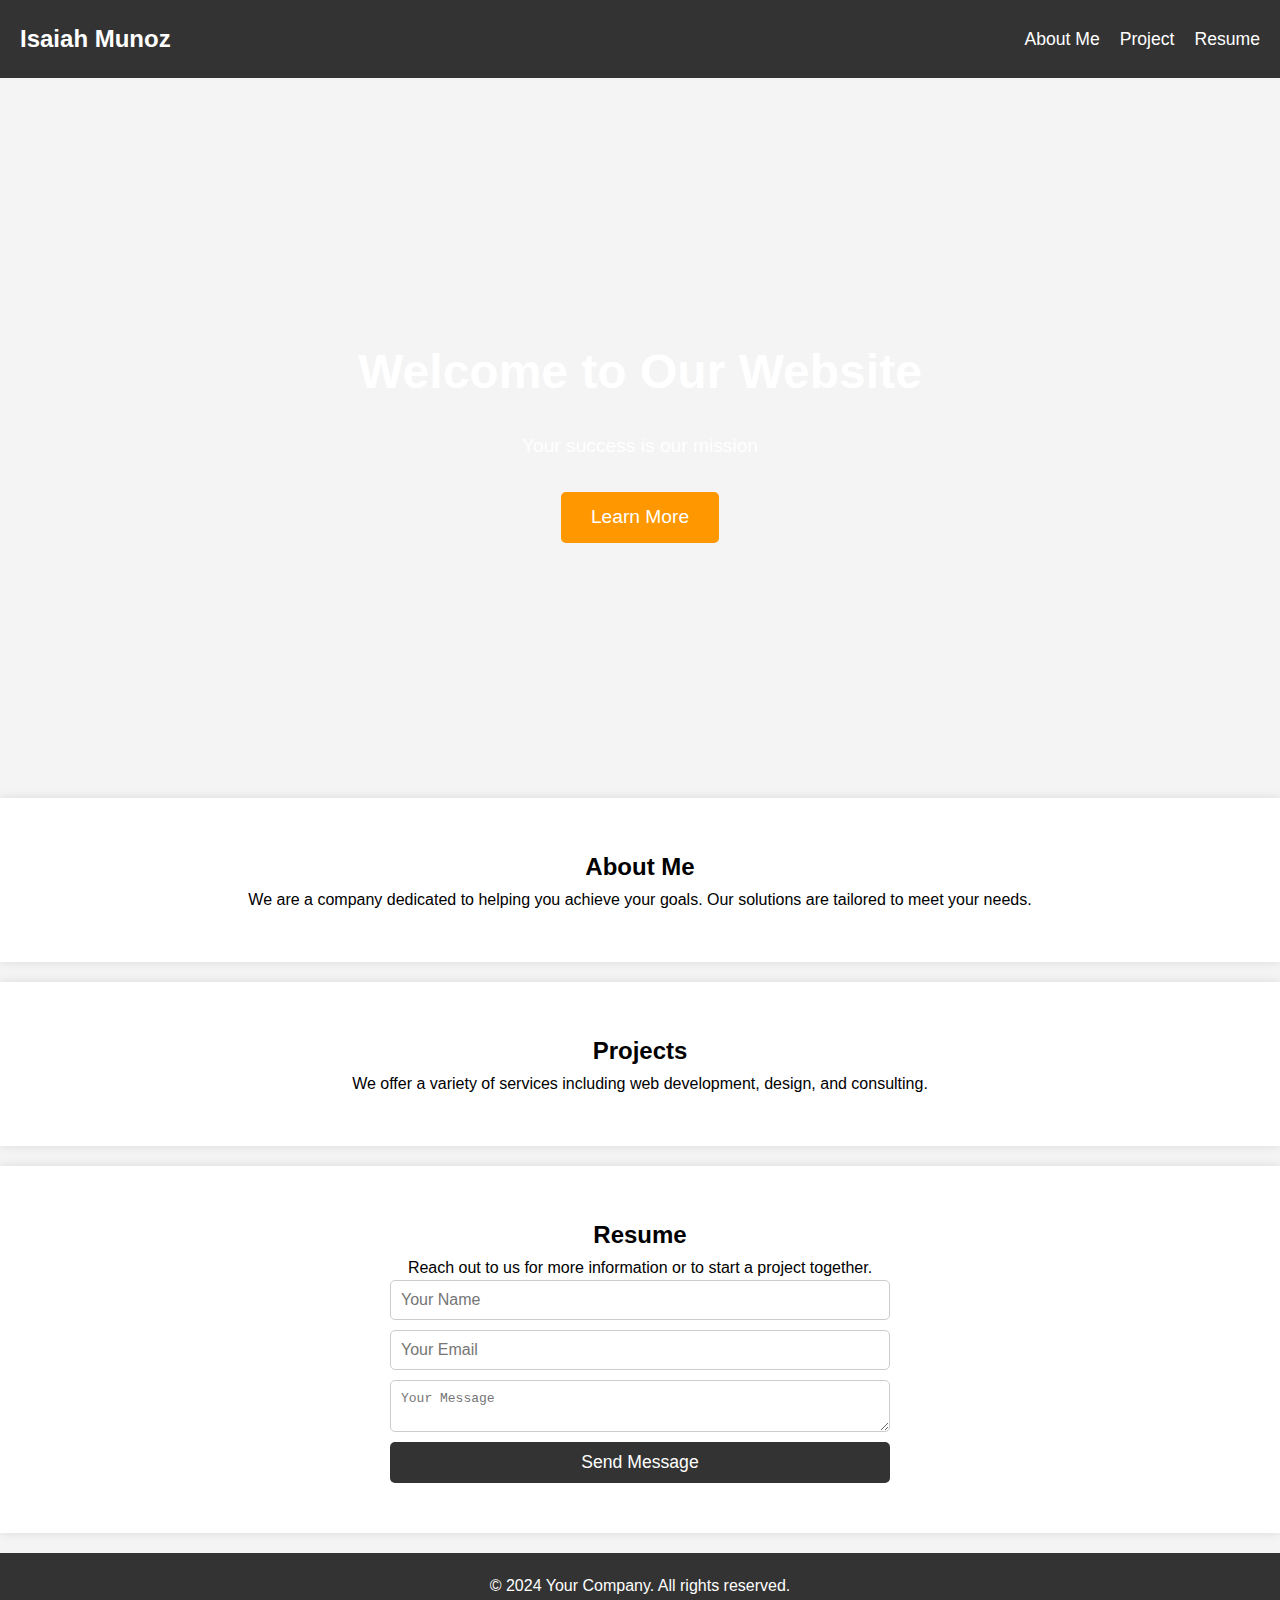
==== index.html @ 5f562d57 "ChatGPT Landing Page" ====
<!DOCTYPE html>
<html lang="en">
<head>
    <meta charset="UTF-8">
    <meta name="viewport" content="width=device-width, initial-scale=1.0">
    <meta http-equiv="X-UA-Compatible" content="ie=edge">
    <title>Landing Page</title>
    <link rel="stylesheet" href="styles/style_basic.css">
</head>
<body>
    <header>
        <nav>
            <div class="logo">Isaiah Munoz</div>
            <ul>
                <li><a href="#about">About Me</a></li>
                <li><a href="#projects">Project</a></li>
                <li><a href="#resume">Resume</a></li>
            </ul>
        </nav>
    </header>

    <section class="hero">
        <h1>Welcome to Our Website</h1>
        <p>Your success is our mission</p>
        <a href="#learn-more" class="btn-primary">Learn More</a>
    </section>

    <section id="about" class="content-section">
        <h2>About Me</h2>
        <p>We are a company dedicated to helping you achieve your goals. Our solutions are tailored to meet your needs.</p>
    </section>

    <section id="projects" class="content-section">
        <h2>Projects</h2>
        <p>We offer a variety of services including web development, design, and consulting.</p>
    </section>

    <section id="resume" class="content-section">
        <h2>Resume</h2>
        <p>Reach out to us for more information or to start a project together.</p>
        <form action="#">
            <input type="text" name="name" placeholder="Your Name">
            <input type="email" name="email" placeholder="Your Email">
            <textarea name="message" placeholder="Your Message"></textarea>
            <button type="submit">Send Message</button>
        </form>
    </section>

    <footer>
        <p>&copy; 2024 Your Company. All rights reserved.</p>
    </footer>
</body>
</html>
---- styles/style_basic.css ----
* {
    margin: 0;
    padding: 0;
    box-sizing: border-box;
}

body {
    font-family: Arial, sans-serif;
    line-height: 1.6;
    background-color: #f4f4f4;
}

header {
    background: #333;
    color: #fff;
    padding: 20px;
}

nav {
    display: flex;
    justify-content: space-between;
    align-items: center;
}

.logo {
    font-size: 1.5em;
    font-weight: bold;
}

nav ul {
    list-style: none;
    display: flex;
}

nav ul li {
    margin-left: 20px;
}

nav ul li a {
    color: #fff;
    text-decoration: none;
    font-size: 1.1em;
}

.hero {
    background: url('https://via.placeholder.com/1920x1080') no-repeat center center/cover;
    height: 80vh;
    color: #fff;
    display: flex;
    flex-direction: column;
    justify-content: center;
    align-items: center;
    text-align: center;
}

.hero h1 {
    font-size: 3em;
    margin-bottom: 20px;
}

.hero p {
    font-size: 1.2em;
    margin-bottom: 30px;
}

.btn-primary {
    padding: 10px 30px;
    background-color: #ff9800;
    color: #fff;
    text-decoration: none;
    font-size: 1.2em;
    border-radius: 5px;
    transition: background-color 0.3s ease;
}

.btn-primary:hover {
    background-color: #e68900;
}

.content-section {
    padding: 50px;
    text-align: center;
}

#about, #projects, #resume {
    background-color: #fff;
    margin-bottom: 20px;
    box-shadow: 0px 0px 10px rgba(0, 0, 0, 0.1);
}

form {
    display: flex;
    flex-direction: column;
    max-width: 500px;
    margin: 0 auto;
}

form input, form textarea {
    margin-bottom: 10px;
    padding: 10px;
    font-size: 1em;
    border: 1px solid #ccc;
    border-radius: 5px;
}

form button {
    padding: 10px;
    font-size: 1.1em;
    background-color: #333;
    color: #fff;
    border: none;
    border-radius: 5px;
    cursor: pointer;
}

form button:hover {
    background-color: #555;
}

footer {
    background-color: #333;
    color: #fff;
    text-align: center;
    padding: 20px 0;
}
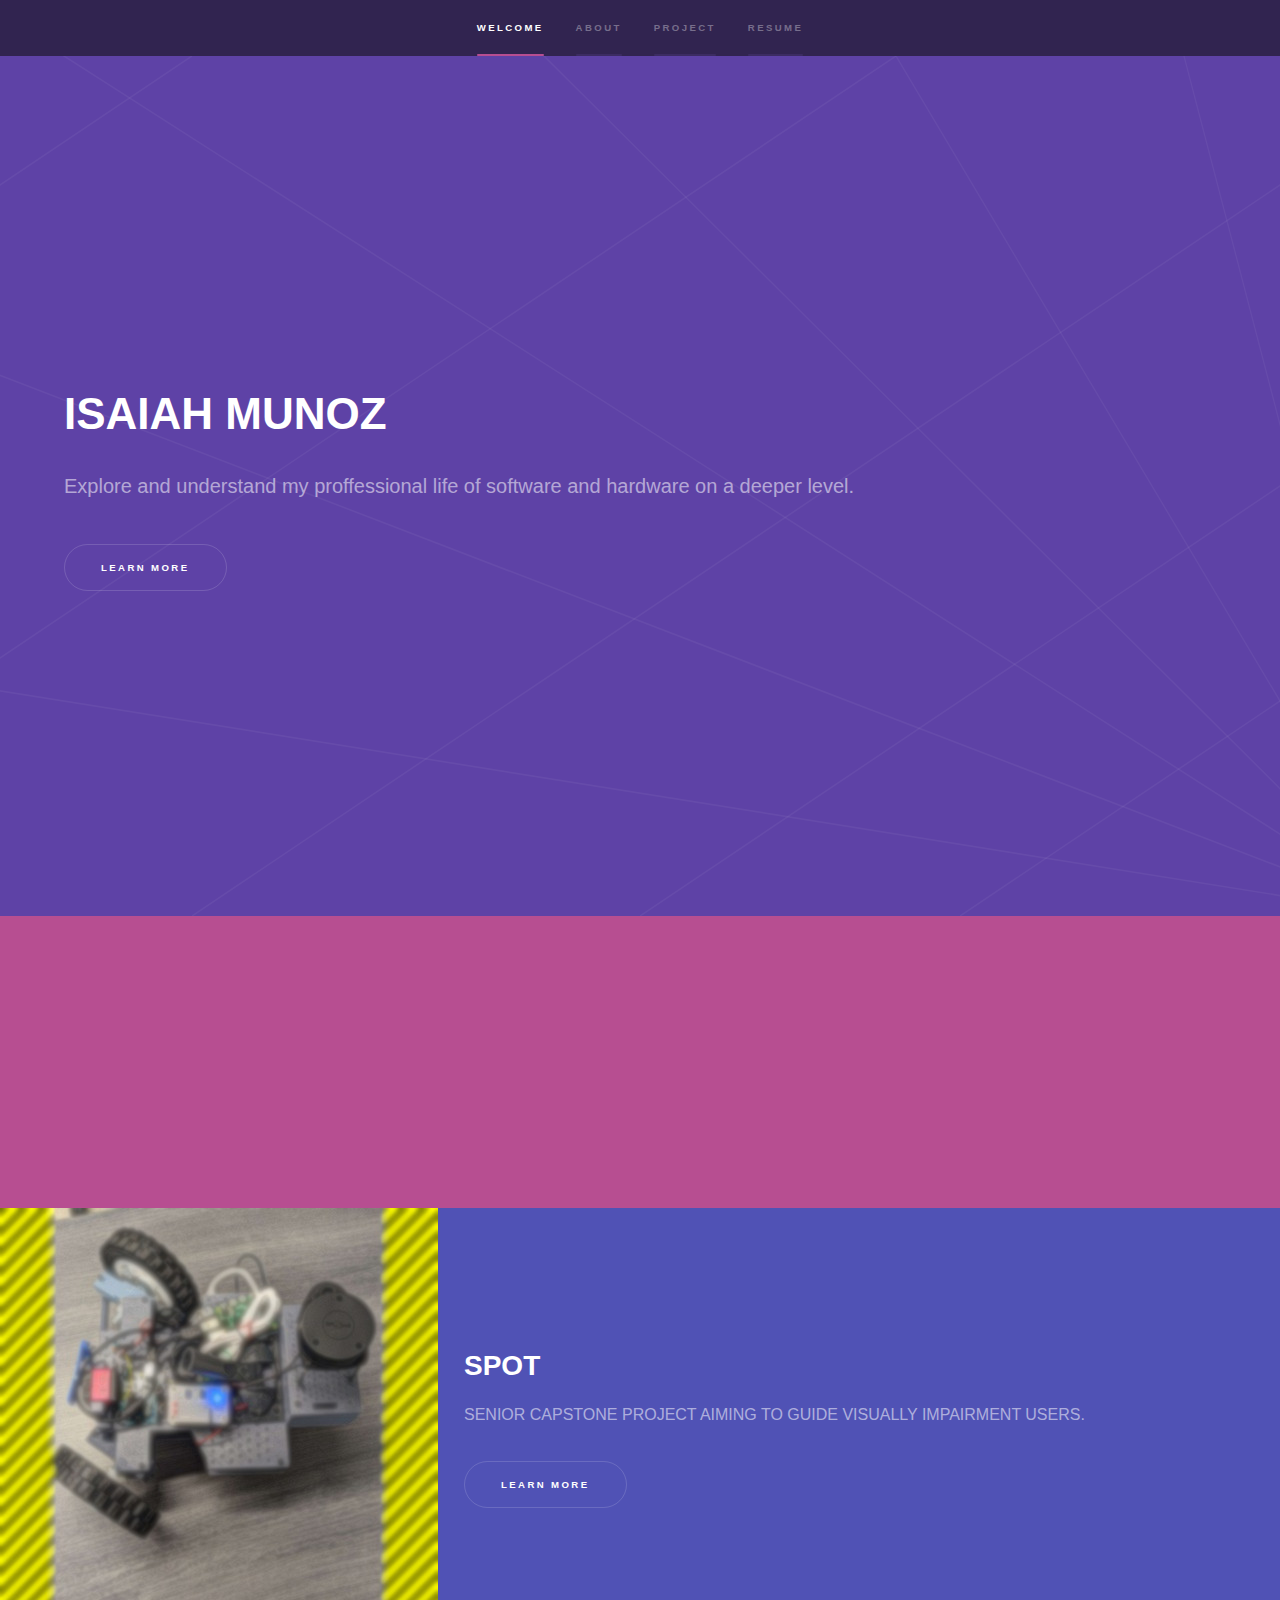
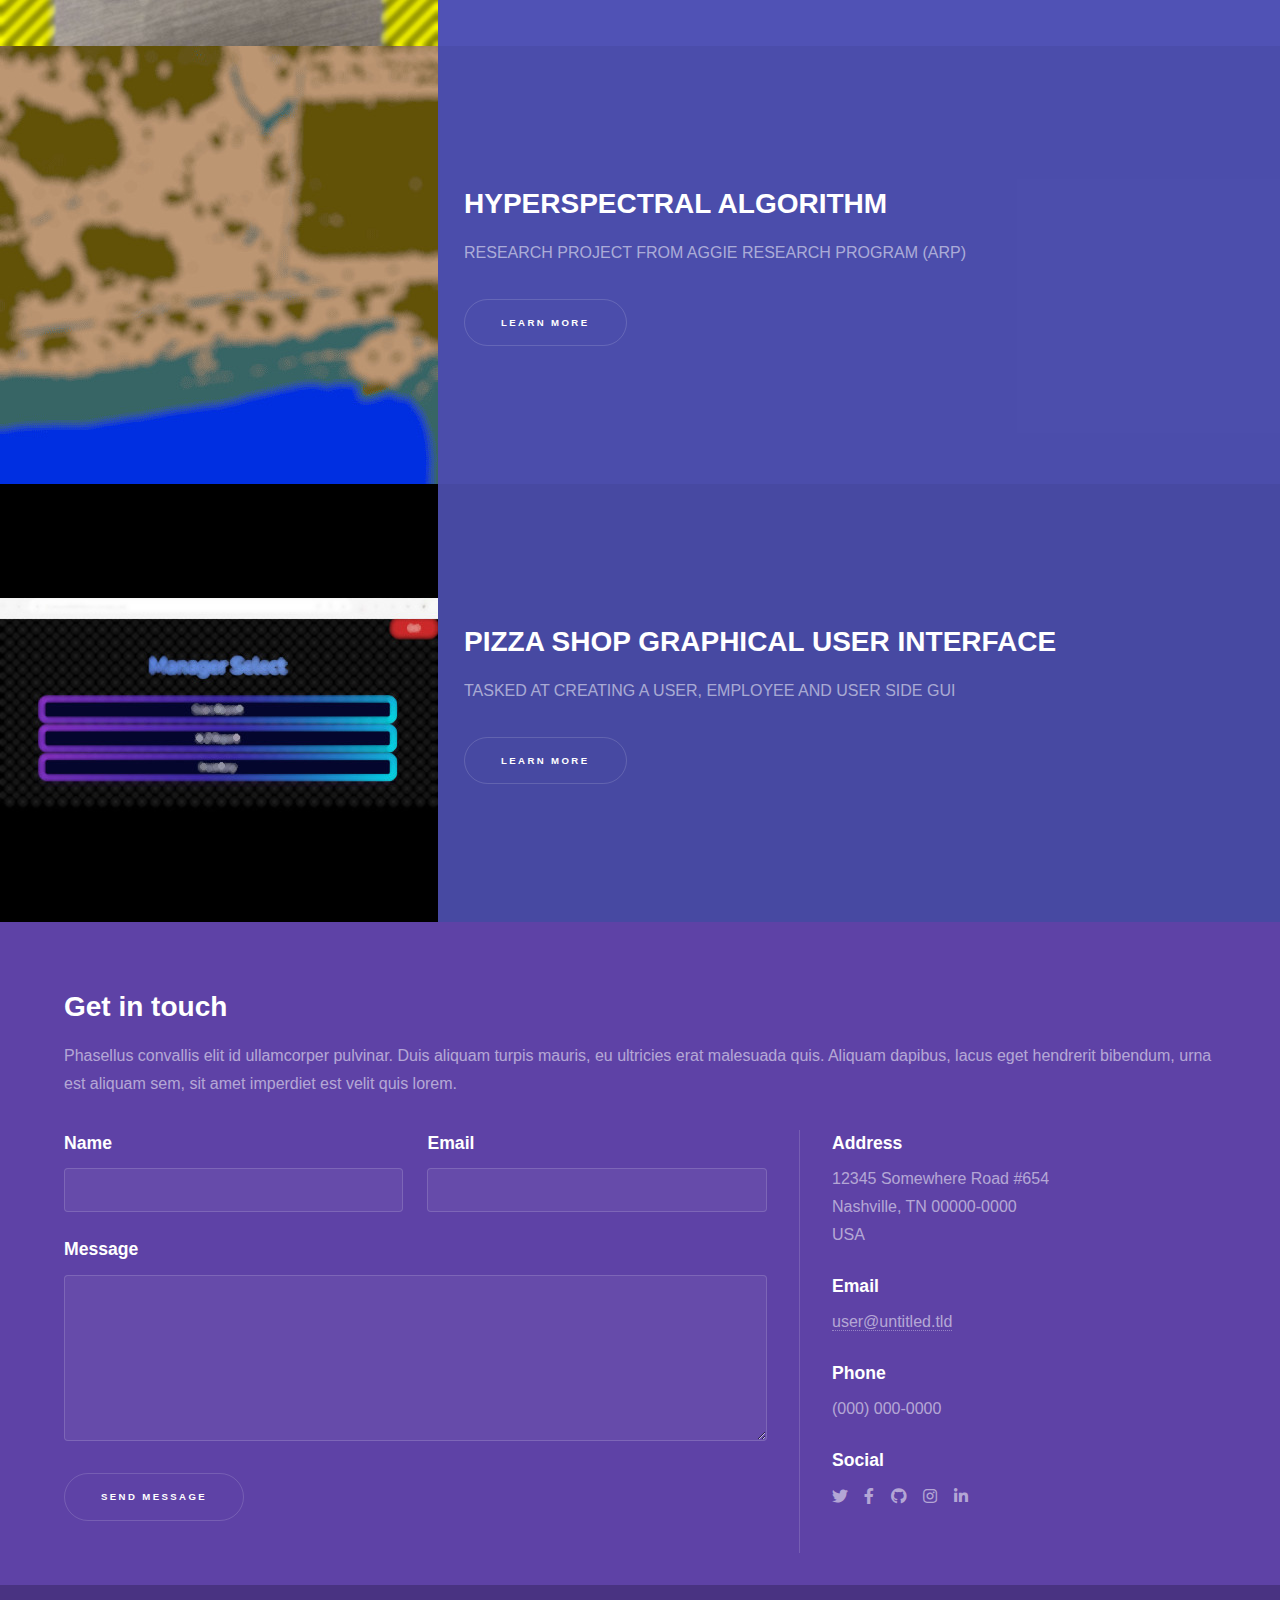
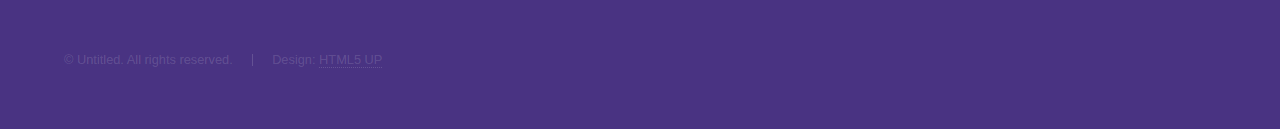
==== commit b0b78a7c: "Framework and Rough added feat" ====
--- a/index.html
+++ b/index.html
@@ -1,53 +1,205 @@
-<!DOCTYPE html>
-<html lang="en">
-<head>
-    <meta charset="UTF-8">
-    <meta name="viewport" content="width=device-width, initial-scale=1.0">
-    <meta http-equiv="X-UA-Compatible" content="ie=edge">
-    <title>Landing Page</title>
-    <link rel="stylesheet" href="styles/style_basic.css">
-</head>
-<body>
-    <header>
-        <nav>
-            <div class="logo">Isaiah Munoz</div>
-            <ul>
-                <li><a href="#about">About Me</a></li>
-                <li><a href="#projects">Project</a></li>
-                <li><a href="#resume">Resume</a></li>
-            </ul>
-        </nav>
-    </header>
-
-    <section class="hero">
-        <h1>Welcome to Our Website</h1>
-        <p>Your success is our mission</p>
-        <a href="#learn-more" class="btn-primary">Learn More</a>
-    </section>
-
-    <section id="about" class="content-section">
-        <h2>About Me</h2>
-        <p>We are a company dedicated to helping you achieve your goals. Our solutions are tailored to meet your needs.</p>
-    </section>
-
-    <section id="projects" class="content-section">
-        <h2>Projects</h2>
-        <p>We offer a variety of services including web development, design, and consulting.</p>
-    </section>
-
-    <section id="resume" class="content-section">
-        <h2>Resume</h2>
-        <p>Reach out to us for more information or to start a project together.</p>
-        <form action="#">
-            <input type="text" name="name" placeholder="Your Name">
-            <input type="email" name="email" placeholder="Your Email">
-            <textarea name="message" placeholder="Your Message"></textarea>
-            <button type="submit">Send Message</button>
-        </form>
-    </section>
-
-    <footer>
-        <p>&copy; 2024 Your Company. All rights reserved.</p>
-    </footer>
-</body>
-</html>
+<!DOCTYPE HTML>
+
+<html>
+	<head>
+		<title>Isaiah Munoz</title>
+		<meta charset="utf-8" />
+		<meta name="viewport" content="width=device-width, initial-scale=1, user-scalable=no" />
+		<link rel="stylesheet" href="assets/css/main.css" />
+		<noscript><link rel="stylesheet" href="assets/css/noscript.css" /></noscript>
+	</head>
+	<body class="is-preload">
+
+		<!-- Sidebar -->
+			<section id="sidebar">
+				<div class="inner">
+					<nav>
+						<ul>
+							<li><a href="#intro">WELCOME</a></li>
+							<li><a href="#two">ABOUT</a></li>
+							<li><a href="#one">PROJECT</a></li>
+							<li><a ahref="#three">RESUME</a></li>
+						</ul>
+					</nav>
+				</div>
+			</section>
+
+		<!-- Wrapper -->
+			<div id="wrapper">
+
+				<!-- Intro -->
+					<section id="intro" class="wrapper style1 fullscreen fade-up">
+						<div class="inner">
+							<h1>ISAIAH MUNOZ</h1>
+							<p>Explore and understand my proffessional life of software and hardware on a deeper level.</p>
+							<ul class="actions">
+								<li><a href="#two" class="button scrolly">Learn more</a></li>
+							</ul>
+						</div>
+					</section>
+
+				<!-- Two -->
+				<section id="two" class="wrapper style3 fade-up">
+					<div class="inner">
+						<h2>ABOUT</h2>
+						<p>This is the classic about me page that helps you understand more about my story and passions.</p>
+						<!--
+						<div class="features">
+							<section>
+								<span class="icon solid major fa-code"></span>
+								<h3>Lorem ipsum amet</h3>
+								<p>Phasellus convallis elit id ullam corper amet et pulvinar. Duis aliquam turpis mauris, sed ultricies erat dapibus.</p>
+							</section>
+							<section>
+								<span class="icon solid major fa-lock"></span>
+								<h3>Aliquam sed nullam</h3>
+								<p>Phasellus convallis elit id ullam corper amet et pulvinar. Duis aliquam turpis mauris, sed ultricies erat dapibus.</p>
+							</section>
+							<section>
+								<span class="icon solid major fa-cog"></span>
+								<h3>Sed erat ullam corper</h3>
+								<p>Phasellus convallis elit id ullam corper amet et pulvinar. Duis aliquam turpis mauris, sed ultricies erat dapibus.</p>
+							</section>
+							<section>
+								<span class="icon solid major fa-desktop"></span>
+								<h3>Veroeros quis lorem</h3>
+								<p>Phasellus convallis elit id ullam corper amet et pulvinar. Duis aliquam turpis mauris, sed ultricies erat dapibus.</p>
+							</section>
+							<section>
+								<span class="icon solid major fa-link"></span>
+								<h3>Urna quis bibendum</h3>
+								<p>Phasellus convallis elit id ullam corper amet et pulvinar. Duis aliquam turpis mauris, sed ultricies erat dapibus.</p>
+							</section>
+							<section>
+								<span class="icon major fa-gem"></span>
+								<h3>Aliquam urna dapibus</h3>
+								<p>Phasellus convallis elit id ullam corper amet et pulvinar. Duis aliquam turpis mauris, sed ultricies erat dapibus.</p>
+							</section>
+						</div> -->
+						<ul class="actions">
+							<li><a href="generic.html" class="button">Learn more</a></li>
+						</ul>
+					</div>
+				</section>
+				
+				<!-- One -->
+				<section id="one" class="wrapper style2 spotlights">
+					<section>
+						<a href="#" class="image"><img src="images/SPOT_square.jpg" alt="" data-position="center center" /></a>
+						<div class="content">
+							<div class="inner">
+								<h2>SPOT</h2>
+								<p>SENIOR CAPSTONE PROJECT AIMING TO GUIDE VISUALLY IMPAIRMENT USERS.</p>
+								<ul class="actions">
+									<li><a href="generic.html" class="button">Learn more</a></li>
+								</ul>
+							</div>
+						</div>
+					</section>
+					<section>
+						<a href="#" class="image"><img src="images/Hyper_Map.jpg" alt="" data-position="top center" /></a>
+						<div class="content">
+							<div class="inner">
+								<h2>HYPERSPECTRAL ALGORITHM</h2>
+								<p>RESEARCH PROJECT FROM AGGIE RESEARCH PROGRAM (ARP)</p>
+								<ul class="actions">
+									<li><a href="generic.html" class="button">Learn more</a></li>
+								</ul>
+							</div>
+						</div>
+					</section>
+					<section>
+						<a href="#" class="image"><img src="images/ManagerSelect_Blur.jpg" alt="" data-position="25% 25%" /></a>
+						<div class="content">
+							<div class="inner">
+								<h2>PIZZA SHOP GRAPHICAL USER INTERFACE</h2>
+								<p>TASKED AT CREATING A USER, EMPLOYEE AND USER SIDE GUI</p>
+								<ul class="actions">
+									<li><a href="generic.html" class="button">Learn more</a></li>
+								</ul>
+							</div>
+						</div>
+					</section>
+				</section>
+
+				<!-- Three -->
+					<section id="three" class="wrapper style1 fade-up">
+						<div class="inner">
+							<h2>Get in touch</h2>
+							<p>Phasellus convallis elit id ullamcorper pulvinar. Duis aliquam turpis mauris, eu ultricies erat malesuada quis. Aliquam dapibus, lacus eget hendrerit bibendum, urna est aliquam sem, sit amet imperdiet est velit quis lorem.</p>
+							<div class="split style1">
+								<section>
+									<form method="post" action="#">
+										<div class="fields">
+											<div class="field half">
+												<label for="name">Name</label>
+												<input type="text" name="name" id="name" />
+											</div>
+											<div class="field half">
+												<label for="email">Email</label>
+												<input type="text" name="email" id="email" />
+											</div>
+											<div class="field">
+												<label for="message">Message</label>
+												<textarea name="message" id="message" rows="5"></textarea>
+											</div>
+										</div>
+										<ul class="actions">
+											<li><a href="" class="button submit">Send Message</a></li>
+										</ul>
+									</form>
+								</section>
+								<section>
+									<ul class="contact">
+										<li>
+											<h3>Address</h3>
+											<span>12345 Somewhere Road #654<br />
+											Nashville, TN 00000-0000<br />
+											USA</span>
+										</li>
+										<li>
+											<h3>Email</h3>
+											<a href="#">user@untitled.tld</a>
+										</li>
+										<li>
+											<h3>Phone</h3>
+											<span>(000) 000-0000</span>
+										</li>
+										<li>
+											<h3>Social</h3>
+											<ul class="icons">
+												<li><a href="#" class="icon brands fa-twitter"><span class="label">Twitter</span></a></li>
+												<li><a href="#" class="icon brands fa-facebook-f"><span class="label">Facebook</span></a></li>
+												<li><a href="#" class="icon brands fa-github"><span class="label">GitHub</span></a></li>
+												<li><a href="#" class="icon brands fa-instagram"><span class="label">Instagram</span></a></li>
+												<li><a href="#" class="icon brands fa-linkedin-in"><span class="label">LinkedIn</span></a></li>
+											</ul>
+										</li>
+									</ul>
+								</section>
+							</div>
+						</div>
+					</section>
+
+			</div>
+
+		<!-- Footer -->
+			<footer id="footer" class="wrapper style1-alt">
+				<div class="inner">
+					<ul class="menu">
+						<li>&copy; Untitled. All rights reserved.</li><li>Design: <a href="http://html5up.net">HTML5 UP</a></li>
+					</ul>
+				</div>
+			</footer>
+
+		<!-- Scripts -->
+			<script src="assets/js/jquery.min.js"></script>
+			<script src="assets/js/jquery.scrollex.min.js"></script>
+			<script src="assets/js/jquery.scrolly.min.js"></script>
+			<script src="assets/js/browser.min.js"></script>
+			<script src="assets/js/breakpoints.min.js"></script>
+			<script src="assets/js/util.js"></script>
+			<script src="assets/js/main.js"></script>
+
+	</body>
+</html>--- a/assets/css/main.css
+++ b/assets/css/main.css
@@ -0,0 +1,3909 @@
+@import url(fontawesome-all.min.css);
+
+/*
+	Hyperspace by HTML5 UP
+	html5up.net | @ajlkn
+	Free for personal and commercial use under the CCA 3.0 license (html5up.net/license)
+*/
+
+html, body, div, span, applet, object,
+iframe, h1, h2, h3, h4, h5, h6, p, blockquote,
+pre, a, abbr, acronym, address, big, cite,
+code, del, dfn, em, img, ins, kbd, q, s, samp,
+small, strike, strong, sub, sup, tt, var, b,
+u, i, center, dl, dt, dd, ol, ul, li, fieldset,
+form, label, legend, table, caption, tbody,
+tfoot, thead, tr, th, td, article, aside,
+canvas, details, embed, figure, figcaption,
+footer, header, hgroup, menu, nav, output, ruby,
+section, summary, time, mark, audio, video {
+	margin: 0;
+	padding: 0;
+	border: 0;
+	font-size: 100%;
+	font: inherit;
+	vertical-align: baseline;}
+
+article, aside, details, figcaption, figure,
+footer, header, hgroup, menu, nav, section {
+	display: block;}
+
+body {
+	line-height: 1;
+}
+
+ol, ul {
+	list-style: none;
+}
+
+blockquote, q {
+	quotes: none;
+}
+
+	blockquote:before, blockquote:after, q:before, q:after {
+		content: '';
+		content: none;
+	}
+
+table {
+	border-collapse: collapse;
+	border-spacing: 0;
+}
+
+body {
+	-webkit-text-size-adjust: none;
+}
+
+mark {
+	background-color: transparent;
+	color: inherit;
+}
+
+input::-moz-focus-inner {
+	border: 0;
+	padding: 0;
+}
+
+input, select, textarea {
+	-moz-appearance: none;
+	-webkit-appearance: none;
+	-ms-appearance: none;
+	appearance: none;
+}
+
+/* Basic */
+
+	@-ms-viewport {
+		width: device-width;
+	}
+
+	body {
+		-ms-overflow-style: scrollbar;
+	}
+
+	@media screen and (max-width: 480px) {
+
+		html, body {
+			min-width: 320px;
+		}
+
+	}
+
+	html {
+		box-sizing: border-box;
+	}
+
+	*, *:before, *:after {
+		box-sizing: inherit;
+	}
+
+	body {
+		background: #312450;
+	}
+
+		body.is-preload *, body.is-preload *:before, body.is-preload *:after {
+			-moz-animation: none !important;
+			-webkit-animation: none !important;
+			-ms-animation: none !important;
+			animation: none !important;
+			-moz-transition: none !important;
+			-webkit-transition: none !important;
+			-ms-transition: none !important;
+			transition: none !important;
+		}
+
+/* Type */
+
+	body, input, select, textarea {
+		color: rgba(255, 255, 255, 0.55);
+		font-family: Arial, Helvetica, sans-serif;
+		font-size: 16.5pt;
+		font-weight: normal;
+		line-height: 1.75;
+	}
+
+		@media screen and (max-width: 1680px) {
+
+			body, input, select, textarea {
+				font-size: 13pt;
+			}
+
+		}
+
+		@media screen and (max-width: 1280px) {
+
+			body, input, select, textarea {
+				font-size: 12pt;
+			}
+
+		}
+
+		@media screen and (max-width: 360px) {
+
+			body, input, select, textarea {
+				font-size: 11pt;
+			}
+
+		}
+
+	a {
+		-moz-transition: color 0.2s ease, border-bottom-color 0.2s ease;
+		-webkit-transition: color 0.2s ease, border-bottom-color 0.2s ease;
+		-ms-transition: color 0.2s ease, border-bottom-color 0.2s ease;
+		transition: color 0.2s ease, border-bottom-color 0.2s ease;
+		border-bottom: dotted 1px rgba(255, 255, 255, 0.35);
+		color: inherit;
+		text-decoration: none;
+	}
+
+		a:hover {
+			border-bottom-color: transparent;
+			color: #ffffff;
+		}
+
+	strong, b {
+		color: #ffffff;
+		font-weight: bold;
+	}
+
+	em, i {
+		font-style: italic;
+	}
+
+	p {
+		margin: 0 0 2em 0;
+	}
+
+	h1, h2, h3, h4, h5, h6 {
+		color: #ffffff;
+		font-weight: bold;
+		line-height: 1.5;
+		margin: 0 0 0.5em 0;
+	}
+
+		h1 a, h2 a, h3 a, h4 a, h5 a, h6 a {
+			color: inherit;
+			text-decoration: none;
+		}
+
+	h1 {
+		font-size: 2.75em;
+	}
+
+		h1.major {
+			margin: 0 0 1.3em 0;
+			position: relative;
+			padding-bottom: 0.35em;
+		}
+
+			h1.major:after {
+				background-image: -moz-linear-gradient(to right, #5e42a6, #b74e91);
+				background-image: -webkit-linear-gradient(to right, #5e42a6, #b74e91);
+				background-image: -ms-linear-gradient(to right, #5e42a6, #b74e91);
+				background-image: linear-gradient(to right, #5e42a6, #b74e91);
+				-moz-transition: max-width 0.2s ease;
+				-webkit-transition: max-width 0.2s ease;
+				-ms-transition: max-width 0.2s ease;
+				transition: max-width 0.2s ease;
+				border-radius: 0.2em;
+				bottom: 0;
+				content: '';
+				height: 0.05em;
+				position: absolute;
+				right: 0;
+				width: 100%;
+			}
+
+	h2 {
+		font-size: 1.75em;
+	}
+
+	h3 {
+		font-size: 1.1em;
+	}
+
+	h4 {
+		font-size: 1em;
+	}
+
+	h5 {
+		font-size: 0.8em;
+	}
+
+	h6 {
+		font-size: 0.6em;
+	}
+
+	@media screen and (max-width: 736px) {
+
+		h1 {
+			font-size: 2em;
+		}
+
+		h2 {
+			font-size: 1.25em;
+		}
+
+		h3 {
+			font-size: 1em;
+		}
+
+		h4 {
+			font-size: 0.8em;
+		}
+
+		h5 {
+			font-size: 0.6em;
+		}
+
+		h6 {
+			font-size: 0.6em;
+		}
+
+	}
+
+	sub {
+		font-size: 0.8em;
+		position: relative;
+		top: 0.5em;
+	}
+
+	sup {
+		font-size: 0.8em;
+		position: relative;
+		top: -0.5em;
+	}
+
+	blockquote {
+		border-left: solid 4px rgba(255, 255, 255, 0.15);
+		font-style: italic;
+		margin: 0 0 2em 0;
+		padding: 0.5em 0 0.5em 2em;
+	}
+
+	code {
+		background: rgba(255, 255, 255, 0.05);
+		border-radius: 0.25em;
+		border: solid 1px rgba(255, 255, 255, 0.15);
+		font-family: "Courier New", monospace;
+		font-size: 0.9em;
+		margin: 0 0.25em;
+		padding: 0.25em 0.65em;
+	}
+
+	pre {
+		-webkit-overflow-scrolling: touch;
+		font-family: "Courier New", monospace;
+		font-size: 0.9em;
+		margin: 0 0 2em 0;
+	}
+
+		pre code {
+			display: block;
+			line-height: 1.75em;
+			padding: 1em 1.5em;
+			overflow-x: auto;
+		}
+
+	hr {
+		border: 0;
+		border-bottom: solid 1px rgba(255, 255, 255, 0.15);
+		margin: 2em 0;
+	}
+
+		hr.major {
+			margin: 3em 0;
+		}
+
+	.align-left {
+		text-align: left;
+	}
+
+	.align-center {
+		text-align: center;
+	}
+
+	.align-right {
+		text-align: right;
+	}
+
+/* Row */
+
+	.row {
+		display: flex;
+		flex-wrap: wrap;
+		box-sizing: border-box;
+		align-items: stretch;
+	}
+
+		.row > * {
+			box-sizing: border-box;
+		}
+
+		.row.gtr-uniform > * > :last-child {
+			margin-bottom: 0;
+		}
+
+		.row.aln-left {
+			justify-content: flex-start;
+		}
+
+		.row.aln-center {
+			justify-content: center;
+		}
+
+		.row.aln-right {
+			justify-content: flex-end;
+		}
+
+		.row.aln-top {
+			align-items: flex-start;
+		}
+
+		.row.aln-middle {
+			align-items: center;
+		}
+
+		.row.aln-bottom {
+			align-items: flex-end;
+		}
+
+		.row > .imp {
+			order: -1;
+		}
+
+		.row > .col-1 {
+			width: 8.33333%;
+		}
+
+		.row > .off-1 {
+			margin-left: 8.33333%;
+		}
+
+		.row > .col-2 {
+			width: 16.66667%;
+		}
+
+		.row > .off-2 {
+			margin-left: 16.66667%;
+		}
+
+		.row > .col-3 {
+			width: 25%;
+		}
+
+		.row > .off-3 {
+			margin-left: 25%;
+		}
+
+		.row > .col-4 {
+			width: 33.33333%;
+		}
+
+		.row > .off-4 {
+			margin-left: 33.33333%;
+		}
+
+		.row > .col-5 {
+			width: 41.66667%;
+		}
+
+		.row > .off-5 {
+			margin-left: 41.66667%;
+		}
+
+		.row > .col-6 {
+			width: 50%;
+		}
+
+		.row > .off-6 {
+			margin-left: 50%;
+		}
+
+		.row > .col-7 {
+			width: 58.33333%;
+		}
+
+		.row > .off-7 {
+			margin-left: 58.33333%;
+		}
+
+		.row > .col-8 {
+			width: 66.66667%;
+		}
+
+		.row > .off-8 {
+			margin-left: 66.66667%;
+		}
+
+		.row > .col-9 {
+			width: 75%;
+		}
+
+		.row > .off-9 {
+			margin-left: 75%;
+		}
+
+		.row > .col-10 {
+			width: 83.33333%;
+		}
+
+		.row > .off-10 {
+			margin-left: 83.33333%;
+		}
+
+		.row > .col-11 {
+			width: 91.66667%;
+		}
+
+		.row > .off-11 {
+			margin-left: 91.66667%;
+		}
+
+		.row > .col-12 {
+			width: 100%;
+		}
+
+		.row > .off-12 {
+			margin-left: 100%;
+		}
+
+		.row.gtr-0 {
+			margin-top: 0;
+			margin-left: 0em;
+		}
+
+			.row.gtr-0 > * {
+				padding: 0 0 0 0em;
+			}
+
+			.row.gtr-0.gtr-uniform {
+				margin-top: 0em;
+			}
+
+				.row.gtr-0.gtr-uniform > * {
+					padding-top: 0em;
+				}
+
+		.row.gtr-25 {
+			margin-top: 0;
+			margin-left: -0.375em;
+		}
+
+			.row.gtr-25 > * {
+				padding: 0 0 0 0.375em;
+			}
+
+			.row.gtr-25.gtr-uniform {
+				margin-top: -0.375em;
+			}
+
+				.row.gtr-25.gtr-uniform > * {
+					padding-top: 0.375em;
+				}
+
+		.row.gtr-50 {
+			margin-top: 0;
+			margin-left: -0.75em;
+		}
+
+			.row.gtr-50 > * {
+				padding: 0 0 0 0.75em;
+			}
+
+			.row.gtr-50.gtr-uniform {
+				margin-top: -0.75em;
+			}
+
+				.row.gtr-50.gtr-uniform > * {
+					padding-top: 0.75em;
+				}
+
+		.row {
+			margin-top: 0;
+			margin-left: -1.5em;
+		}
+
+			.row > * {
+				padding: 0 0 0 1.5em;
+			}
+
+			.row.gtr-uniform {
+				margin-top: -1.5em;
+			}
+
+				.row.gtr-uniform > * {
+					padding-top: 1.5em;
+				}
+
+		.row.gtr-150 {
+			margin-top: 0;
+			margin-left: -2.25em;
+		}
+
+			.row.gtr-150 > * {
+				padding: 0 0 0 2.25em;
+			}
+
+			.row.gtr-150.gtr-uniform {
+				margin-top: -2.25em;
+			}
+
+				.row.gtr-150.gtr-uniform > * {
+					padding-top: 2.25em;
+				}
+
+		.row.gtr-200 {
+			margin-top: 0;
+			margin-left: -3em;
+		}
+
+			.row.gtr-200 > * {
+				padding: 0 0 0 3em;
+			}
+
+			.row.gtr-200.gtr-uniform {
+				margin-top: -3em;
+			}
+
+				.row.gtr-200.gtr-uniform > * {
+					padding-top: 3em;
+				}
+
+		@media screen and (max-width: 1680px) {
+
+			.row {
+				display: flex;
+				flex-wrap: wrap;
+				box-sizing: border-box;
+				align-items: stretch;
+			}
+
+				.row > * {
+					box-sizing: border-box;
+				}
+
+				.row.gtr-uniform > * > :last-child {
+					margin-bottom: 0;
+				}
+
+				.row.aln-left {
+					justify-content: flex-start;
+				}
+
+				.row.aln-center {
+					justify-content: center;
+				}
+
+				.row.aln-right {
+					justify-content: flex-end;
+				}
+
+				.row.aln-top {
+					align-items: flex-start;
+				}
+
+				.row.aln-middle {
+					align-items: center;
+				}
+
+				.row.aln-bottom {
+					align-items: flex-end;
+				}
+
+				.row > .imp-xlarge {
+					order: -1;
+				}
+
+				.row > .col-1-xlarge {
+					width: 8.33333%;
+				}
+
+				.row > .off-1-xlarge {
+					margin-left: 8.33333%;
+				}
+
+				.row > .col-2-xlarge {
+					width: 16.66667%;
+				}
+
+				.row > .off-2-xlarge {
+					margin-left: 16.66667%;
+				}
+
+				.row > .col-3-xlarge {
+					width: 25%;
+				}
+
+				.row > .off-3-xlarge {
+					margin-left: 25%;
+				}
+
+				.row > .col-4-xlarge {
+					width: 33.33333%;
+				}
+
+				.row > .off-4-xlarge {
+					margin-left: 33.33333%;
+				}
+
+				.row > .col-5-xlarge {
+					width: 41.66667%;
+				}
+
+				.row > .off-5-xlarge {
+					margin-left: 41.66667%;
+				}
+
+				.row > .col-6-xlarge {
+					width: 50%;
+				}
+
+				.row > .off-6-xlarge {
+					margin-left: 50%;
+				}
+
+				.row > .col-7-xlarge {
+					width: 58.33333%;
+				}
+
+				.row > .off-7-xlarge {
+					margin-left: 58.33333%;
+				}
+
+				.row > .col-8-xlarge {
+					width: 66.66667%;
+				}
+
+				.row > .off-8-xlarge {
+					margin-left: 66.66667%;
+				}
+
+				.row > .col-9-xlarge {
+					width: 75%;
+				}
+
+				.row > .off-9-xlarge {
+					margin-left: 75%;
+				}
+
+				.row > .col-10-xlarge {
+					width: 83.33333%;
+				}
+
+				.row > .off-10-xlarge {
+					margin-left: 83.33333%;
+				}
+
+				.row > .col-11-xlarge {
+					width: 91.66667%;
+				}
+
+				.row > .off-11-xlarge {
+					margin-left: 91.66667%;
+				}
+
+				.row > .col-12-xlarge {
+					width: 100%;
+				}
+
+				.row > .off-12-xlarge {
+					margin-left: 100%;
+				}
+
+				.row.gtr-0 {
+					margin-top: 0;
+					margin-left: 0em;
+				}
+
+					.row.gtr-0 > * {
+						padding: 0 0 0 0em;
+					}
+
+					.row.gtr-0.gtr-uniform {
+						margin-top: 0em;
+					}
+
+						.row.gtr-0.gtr-uniform > * {
+							padding-top: 0em;
+						}
+
+				.row.gtr-25 {
+					margin-top: 0;
+					margin-left: -0.375em;
+				}
+
+					.row.gtr-25 > * {
+						padding: 0 0 0 0.375em;
+					}
+
+					.row.gtr-25.gtr-uniform {
+						margin-top: -0.375em;
+					}
+
+						.row.gtr-25.gtr-uniform > * {
+							padding-top: 0.375em;
+						}
+
+				.row.gtr-50 {
+					margin-top: 0;
+					margin-left: -0.75em;
+				}
+
+					.row.gtr-50 > * {
+						padding: 0 0 0 0.75em;
+					}
+
+					.row.gtr-50.gtr-uniform {
+						margin-top: -0.75em;
+					}
+
+						.row.gtr-50.gtr-uniform > * {
+							padding-top: 0.75em;
+						}
+
+				.row {
+					margin-top: 0;
+					margin-left: -1.5em;
+				}
+
+					.row > * {
+						padding: 0 0 0 1.5em;
+					}
+
+					.row.gtr-uniform {
+						margin-top: -1.5em;
+					}
+
+						.row.gtr-uniform > * {
+							padding-top: 1.5em;
+						}
+
+				.row.gtr-150 {
+					margin-top: 0;
+					margin-left: -2.25em;
+				}
+
+					.row.gtr-150 > * {
+						padding: 0 0 0 2.25em;
+					}
+
+					.row.gtr-150.gtr-uniform {
+						margin-top: -2.25em;
+					}
+
+						.row.gtr-150.gtr-uniform > * {
+							padding-top: 2.25em;
+						}
+
+				.row.gtr-200 {
+					margin-top: 0;
+					margin-left: -3em;
+				}
+
+					.row.gtr-200 > * {
+						padding: 0 0 0 3em;
+					}
+
+					.row.gtr-200.gtr-uniform {
+						margin-top: -3em;
+					}
+
+						.row.gtr-200.gtr-uniform > * {
+							padding-top: 3em;
+						}
+
+		}
+
+		@media screen and (max-width: 1280px) {
+
+			.row {
+				display: flex;
+				flex-wrap: wrap;
+				box-sizing: border-box;
+				align-items: stretch;
+			}
+
+				.row > * {
+					box-sizing: border-box;
+				}
+
+				.row.gtr-uniform > * > :last-child {
+					margin-bottom: 0;
+				}
+
+				.row.aln-left {
+					justify-content: flex-start;
+				}
+
+				.row.aln-center {
+					justify-content: center;
+				}
+
+				.row.aln-right {
+					justify-content: flex-end;
+				}
+
+				.row.aln-top {
+					align-items: flex-start;
+				}
+
+				.row.aln-middle {
+					align-items: center;
+				}
+
+				.row.aln-bottom {
+					align-items: flex-end;
+				}
+
+				.row > .imp-large {
+					order: -1;
+				}
+
+				.row > .col-1-large {
+					width: 8.33333%;
+				}
+
+				.row > .off-1-large {
+					margin-left: 8.33333%;
+				}
+
+				.row > .col-2-large {
+					width: 16.66667%;
+				}
+
+				.row > .off-2-large {
+					margin-left: 16.66667%;
+				}
+
+				.row > .col-3-large {
+					width: 25%;
+				}
+
+				.row > .off-3-large {
+					margin-left: 25%;
+				}
+
+				.row > .col-4-large {
+					width: 33.33333%;
+				}
+
+				.row > .off-4-large {
+					margin-left: 33.33333%;
+				}
+
+				.row > .col-5-large {
+					width: 41.66667%;
+				}
+
+				.row > .off-5-large {
+					margin-left: 41.66667%;
+				}
+
+				.row > .col-6-large {
+					width: 50%;
+				}
+
+				.row > .off-6-large {
+					margin-left: 50%;
+				}
+
+				.row > .col-7-large {
+					width: 58.33333%;
+				}
+
+				.row > .off-7-large {
+					margin-left: 58.33333%;
+				}
+
+				.row > .col-8-large {
+					width: 66.66667%;
+				}
+
+				.row > .off-8-large {
+					margin-left: 66.66667%;
+				}
+
+				.row > .col-9-large {
+					width: 75%;
+				}
+
+				.row > .off-9-large {
+					margin-left: 75%;
+				}
+
+				.row > .col-10-large {
+					width: 83.33333%;
+				}
+
+				.row > .off-10-large {
+					margin-left: 83.33333%;
+				}
+
+				.row > .col-11-large {
+					width: 91.66667%;
+				}
+
+				.row > .off-11-large {
+					margin-left: 91.66667%;
+				}
+
+				.row > .col-12-large {
+					width: 100%;
+				}
+
+				.row > .off-12-large {
+					margin-left: 100%;
+				}
+
+				.row.gtr-0 {
+					margin-top: 0;
+					margin-left: 0em;
+				}
+
+					.row.gtr-0 > * {
+						padding: 0 0 0 0em;
+					}
+
+					.row.gtr-0.gtr-uniform {
+						margin-top: 0em;
+					}
+
+						.row.gtr-0.gtr-uniform > * {
+							padding-top: 0em;
+						}
+
+				.row.gtr-25 {
+					margin-top: 0;
+					margin-left: -0.375em;
+				}
+
+					.row.gtr-25 > * {
+						padding: 0 0 0 0.375em;
+					}
+
+					.row.gtr-25.gtr-uniform {
+						margin-top: -0.375em;
+					}
+
+						.row.gtr-25.gtr-uniform > * {
+							padding-top: 0.375em;
+						}
+
+				.row.gtr-50 {
+					margin-top: 0;
+					margin-left: -0.75em;
+				}
+
+					.row.gtr-50 > * {
+						padding: 0 0 0 0.75em;
+					}
+
+					.row.gtr-50.gtr-uniform {
+						margin-top: -0.75em;
+					}
+
+						.row.gtr-50.gtr-uniform > * {
+							padding-top: 0.75em;
+						}
+
+				.row {
+					margin-top: 0;
+					margin-left: -1.5em;
+				}
+
+					.row > * {
+						padding: 0 0 0 1.5em;
+					}
+
+					.row.gtr-uniform {
+						margin-top: -1.5em;
+					}
+
+						.row.gtr-uniform > * {
+							padding-top: 1.5em;
+						}
+
+				.row.gtr-150 {
+					margin-top: 0;
+					margin-left: -2.25em;
+				}
+
+					.row.gtr-150 > * {
+						padding: 0 0 0 2.25em;
+					}
+
+					.row.gtr-150.gtr-uniform {
+						margin-top: -2.25em;
+					}
+
+						.row.gtr-150.gtr-uniform > * {
+							padding-top: 2.25em;
+						}
+
+				.row.gtr-200 {
+					margin-top: 0;
+					margin-left: -3em;
+				}
+
+					.row.gtr-200 > * {
+						padding: 0 0 0 3em;
+					}
+
+					.row.gtr-200.gtr-uniform {
+						margin-top: -3em;
+					}
+
+						.row.gtr-200.gtr-uniform > * {
+							padding-top: 3em;
+						}
+
+		}
+
+		@media screen and (max-width: 980px) {
+
+			.row {
+				display: flex;
+				flex-wrap: wrap;
+				box-sizing: border-box;
+				align-items: stretch;
+			}
+
+				.row > * {
+					box-sizing: border-box;
+				}
+
+				.row.gtr-uniform > * > :last-child {
+					margin-bottom: 0;
+				}
+
+				.row.aln-left {
+					justify-content: flex-start;
+				}
+
+				.row.aln-center {
+					justify-content: center;
+				}
+
+				.row.aln-right {
+					justify-content: flex-end;
+				}
+
+				.row.aln-top {
+					align-items: flex-start;
+				}
+
+				.row.aln-middle {
+					align-items: center;
+				}
+
+				.row.aln-bottom {
+					align-items: flex-end;
+				}
+
+				.row > .imp-medium {
+					order: -1;
+				}
+
+				.row > .col-1-medium {
+					width: 8.33333%;
+				}
+
+				.row > .off-1-medium {
+					margin-left: 8.33333%;
+				}
+
+				.row > .col-2-medium {
+					width: 16.66667%;
+				}
+
+				.row > .off-2-medium {
+					margin-left: 16.66667%;
+				}
+
+				.row > .col-3-medium {
+					width: 25%;
+				}
+
+				.row > .off-3-medium {
+					margin-left: 25%;
+				}
+
+				.row > .col-4-medium {
+					width: 33.33333%;
+				}
+
+				.row > .off-4-medium {
+					margin-left: 33.33333%;
+				}
+
+				.row > .col-5-medium {
+					width: 41.66667%;
+				}
+
+				.row > .off-5-medium {
+					margin-left: 41.66667%;
+				}
+
+				.row > .col-6-medium {
+					width: 50%;
+				}
+
+				.row > .off-6-medium {
+					margin-left: 50%;
+				}
+
+				.row > .col-7-medium {
+					width: 58.33333%;
+				}
+
+				.row > .off-7-medium {
+					margin-left: 58.33333%;
+				}
+
+				.row > .col-8-medium {
+					width: 66.66667%;
+				}
+
+				.row > .off-8-medium {
+					margin-left: 66.66667%;
+				}
+
+				.row > .col-9-medium {
+					width: 75%;
+				}
+
+				.row > .off-9-medium {
+					margin-left: 75%;
+				}
+
+				.row > .col-10-medium {
+					width: 83.33333%;
+				}
+
+				.row > .off-10-medium {
+					margin-left: 83.33333%;
+				}
+
+				.row > .col-11-medium {
+					width: 91.66667%;
+				}
+
+				.row > .off-11-medium {
+					margin-left: 91.66667%;
+				}
+
+				.row > .col-12-medium {
+					width: 100%;
+				}
+
+				.row > .off-12-medium {
+					margin-left: 100%;
+				}
+
+				.row.gtr-0 {
+					margin-top: 0;
+					margin-left: 0em;
+				}
+
+					.row.gtr-0 > * {
+						padding: 0 0 0 0em;
+					}
+
+					.row.gtr-0.gtr-uniform {
+						margin-top: 0em;
+					}
+
+						.row.gtr-0.gtr-uniform > * {
+							padding-top: 0em;
+						}
+
+				.row.gtr-25 {
+					margin-top: 0;
+					margin-left: -0.375em;
+				}
+
+					.row.gtr-25 > * {
+						padding: 0 0 0 0.375em;
+					}
+
+					.row.gtr-25.gtr-uniform {
+						margin-top: -0.375em;
+					}
+
+						.row.gtr-25.gtr-uniform > * {
+							padding-top: 0.375em;
+						}
+
+				.row.gtr-50 {
+					margin-top: 0;
+					margin-left: -0.75em;
+				}
+
+					.row.gtr-50 > * {
+						padding: 0 0 0 0.75em;
+					}
+
+					.row.gtr-50.gtr-uniform {
+						margin-top: -0.75em;
+					}
+
+						.row.gtr-50.gtr-uniform > * {
+							padding-top: 0.75em;
+						}
+
+				.row {
+					margin-top: 0;
+					margin-left: -1.5em;
+				}
+
+					.row > * {
+						padding: 0 0 0 1.5em;
+					}
+
+					.row.gtr-uniform {
+						margin-top: -1.5em;
+					}
+
+						.row.gtr-uniform > * {
+							padding-top: 1.5em;
+						}
+
+				.row.gtr-150 {
+					margin-top: 0;
+					margin-left: -2.25em;
+				}
+
+					.row.gtr-150 > * {
+						padding: 0 0 0 2.25em;
+					}
+
+					.row.gtr-150.gtr-uniform {
+						margin-top: -2.25em;
+					}
+
+						.row.gtr-150.gtr-uniform > * {
+							padding-top: 2.25em;
+						}
+
+				.row.gtr-200 {
+					margin-top: 0;
+					margin-left: -3em;
+				}
+
+					.row.gtr-200 > * {
+						padding: 0 0 0 3em;
+					}
+
+					.row.gtr-200.gtr-uniform {
+						margin-top: -3em;
+					}
+
+						.row.gtr-200.gtr-uniform > * {
+							padding-top: 3em;
+						}
+
+		}
+
+		@media screen and (max-width: 736px) {
+
+			.row {
+				display: flex;
+				flex-wrap: wrap;
+				box-sizing: border-box;
+				align-items: stretch;
+			}
+
+				.row > * {
+					box-sizing: border-box;
+				}
+
+				.row.gtr-uniform > * > :last-child {
+					margin-bottom: 0;
+				}
+
+				.row.aln-left {
+					justify-content: flex-start;
+				}
+
+				.row.aln-center {
+					justify-content: center;
+				}
+
+				.row.aln-right {
+					justify-content: flex-end;
+				}
+
+				.row.aln-top {
+					align-items: flex-start;
+				}
+
+				.row.aln-middle {
+					align-items: center;
+				}
+
+				.row.aln-bottom {
+					align-items: flex-end;
+				}
+
+				.row > .imp-small {
+					order: -1;
+				}
+
+				.row > .col-1-small {
+					width: 8.33333%;
+				}
+
+				.row > .off-1-small {
+					margin-left: 8.33333%;
+				}
+
+				.row > .col-2-small {
+					width: 16.66667%;
+				}
+
+				.row > .off-2-small {
+					margin-left: 16.66667%;
+				}
+
+				.row > .col-3-small {
+					width: 25%;
+				}
+
+				.row > .off-3-small {
+					margin-left: 25%;
+				}
+
+				.row > .col-4-small {
+					width: 33.33333%;
+				}
+
+				.row > .off-4-small {
+					margin-left: 33.33333%;
+				}
+
+				.row > .col-5-small {
+					width: 41.66667%;
+				}
+
+				.row > .off-5-small {
+					margin-left: 41.66667%;
+				}
+
+				.row > .col-6-small {
+					width: 50%;
+				}
+
+				.row > .off-6-small {
+					margin-left: 50%;
+				}
+
+				.row > .col-7-small {
+					width: 58.33333%;
+				}
+
+				.row > .off-7-small {
+					margin-left: 58.33333%;
+				}
+
+				.row > .col-8-small {
+					width: 66.66667%;
+				}
+
+				.row > .off-8-small {
+					margin-left: 66.66667%;
+				}
+
+				.row > .col-9-small {
+					width: 75%;
+				}
+
+				.row > .off-9-small {
+					margin-left: 75%;
+				}
+
+				.row > .col-10-small {
+					width: 83.33333%;
+				}
+
+				.row > .off-10-small {
+					margin-left: 83.33333%;
+				}
+
+				.row > .col-11-small {
+					width: 91.66667%;
+				}
+
+				.row > .off-11-small {
+					margin-left: 91.66667%;
+				}
+
+				.row > .col-12-small {
+					width: 100%;
+				}
+
+				.row > .off-12-small {
+					margin-left: 100%;
+				}
+
+				.row.gtr-0 {
+					margin-top: 0;
+					margin-left: 0em;
+				}
+
+					.row.gtr-0 > * {
+						padding: 0 0 0 0em;
+					}
+
+					.row.gtr-0.gtr-uniform {
+						margin-top: 0em;
+					}
+
+						.row.gtr-0.gtr-uniform > * {
+							padding-top: 0em;
+						}
+
+				.row.gtr-25 {
+					margin-top: 0;
+					margin-left: -0.375em;
+				}
+
+					.row.gtr-25 > * {
+						padding: 0 0 0 0.375em;
+					}
+
+					.row.gtr-25.gtr-uniform {
+						margin-top: -0.375em;
+					}
+
+						.row.gtr-25.gtr-uniform > * {
+							padding-top: 0.375em;
+						}
+
+				.row.gtr-50 {
+					margin-top: 0;
+					margin-left: -0.75em;
+				}
+
+					.row.gtr-50 > * {
+						padding: 0 0 0 0.75em;
+					}
+
+					.row.gtr-50.gtr-uniform {
+						margin-top: -0.75em;
+					}
+
+						.row.gtr-50.gtr-uniform > * {
+							padding-top: 0.75em;
+						}
+
+				.row {
+					margin-top: 0;
+					margin-left: -1.5em;
+				}
+
+					.row > * {
+						padding: 0 0 0 1.5em;
+					}
+
+					.row.gtr-uniform {
+						margin-top: -1.5em;
+					}
+
+						.row.gtr-uniform > * {
+							padding-top: 1.5em;
+						}
+
+				.row.gtr-150 {
+					margin-top: 0;
+					margin-left: -2.25em;
+				}
+
+					.row.gtr-150 > * {
+						padding: 0 0 0 2.25em;
+					}
+
+					.row.gtr-150.gtr-uniform {
+						margin-top: -2.25em;
+					}
+
+						.row.gtr-150.gtr-uniform > * {
+							padding-top: 2.25em;
+						}
+
+				.row.gtr-200 {
+					margin-top: 0;
+					margin-left: -3em;
+				}
+
+					.row.gtr-200 > * {
+						padding: 0 0 0 3em;
+					}
+
+					.row.gtr-200.gtr-uniform {
+						margin-top: -3em;
+					}
+
+						.row.gtr-200.gtr-uniform > * {
+							padding-top: 3em;
+						}
+
+		}
+
+		@media screen and (max-width: 480px) {
+
+			.row {
+				display: flex;
+				flex-wrap: wrap;
+				box-sizing: border-box;
+				align-items: stretch;
+			}
+
+				.row > * {
+					box-sizing: border-box;
+				}
+
+				.row.gtr-uniform > * > :last-child {
+					margin-bottom: 0;
+				}
+
+				.row.aln-left {
+					justify-content: flex-start;
+				}
+
+				.row.aln-center {
+					justify-content: center;
+				}
+
+				.row.aln-right {
+					justify-content: flex-end;
+				}
+
+				.row.aln-top {
+					align-items: flex-start;
+				}
+
+				.row.aln-middle {
+					align-items: center;
+				}
+
+				.row.aln-bottom {
+					align-items: flex-end;
+				}
+
+				.row > .imp-xsmall {
+					order: -1;
+				}
+
+				.row > .col-1-xsmall {
+					width: 8.33333%;
+				}
+
+				.row > .off-1-xsmall {
+					margin-left: 8.33333%;
+				}
+
+				.row > .col-2-xsmall {
+					width: 16.66667%;
+				}
+
+				.row > .off-2-xsmall {
+					margin-left: 16.66667%;
+				}
+
+				.row > .col-3-xsmall {
+					width: 25%;
+				}
+
+				.row > .off-3-xsmall {
+					margin-left: 25%;
+				}
+
+				.row > .col-4-xsmall {
+					width: 33.33333%;
+				}
+
+				.row > .off-4-xsmall {
+					margin-left: 33.33333%;
+				}
+
+				.row > .col-5-xsmall {
+					width: 41.66667%;
+				}
+
+				.row > .off-5-xsmall {
+					margin-left: 41.66667%;
+				}
+
+				.row > .col-6-xsmall {
+					width: 50%;
+				}
+
+				.row > .off-6-xsmall {
+					margin-left: 50%;
+				}
+
+				.row > .col-7-xsmall {
+					width: 58.33333%;
+				}
+
+				.row > .off-7-xsmall {
+					margin-left: 58.33333%;
+				}
+
+				.row > .col-8-xsmall {
+					width: 66.66667%;
+				}
+
+				.row > .off-8-xsmall {
+					margin-left: 66.66667%;
+				}
+
+				.row > .col-9-xsmall {
+					width: 75%;
+				}
+
+				.row > .off-9-xsmall {
+					margin-left: 75%;
+				}
+
+				.row > .col-10-xsmall {
+					width: 83.33333%;
+				}
+
+				.row > .off-10-xsmall {
+					margin-left: 83.33333%;
+				}
+
+				.row > .col-11-xsmall {
+					width: 91.66667%;
+				}
+
+				.row > .off-11-xsmall {
+					margin-left: 91.66667%;
+				}
+
+				.row > .col-12-xsmall {
+					width: 100%;
+				}
+
+				.row > .off-12-xsmall {
+					margin-left: 100%;
+				}
+
+				.row.gtr-0 {
+					margin-top: 0;
+					margin-left: 0em;
+				}
+
+					.row.gtr-0 > * {
+						padding: 0 0 0 0em;
+					}
+
+					.row.gtr-0.gtr-uniform {
+						margin-top: 0em;
+					}
+
+						.row.gtr-0.gtr-uniform > * {
+							padding-top: 0em;
+						}
+
+				.row.gtr-25 {
+					margin-top: 0;
+					margin-left: -0.375em;
+				}
+
+					.row.gtr-25 > * {
+						padding: 0 0 0 0.375em;
+					}
+
+					.row.gtr-25.gtr-uniform {
+						margin-top: -0.375em;
+					}
+
+						.row.gtr-25.gtr-uniform > * {
+							padding-top: 0.375em;
+						}
+
+				.row.gtr-50 {
+					margin-top: 0;
+					margin-left: -0.75em;
+				}
+
+					.row.gtr-50 > * {
+						padding: 0 0 0 0.75em;
+					}
+
+					.row.gtr-50.gtr-uniform {
+						margin-top: -0.75em;
+					}
+
+						.row.gtr-50.gtr-uniform > * {
+							padding-top: 0.75em;
+						}
+
+				.row {
+					margin-top: 0;
+					margin-left: -1.5em;
+				}
+
+					.row > * {
+						padding: 0 0 0 1.5em;
+					}
+
+					.row.gtr-uniform {
+						margin-top: -1.5em;
+					}
+
+						.row.gtr-uniform > * {
+							padding-top: 1.5em;
+						}
+
+				.row.gtr-150 {
+					margin-top: 0;
+					margin-left: -2.25em;
+				}
+
+					.row.gtr-150 > * {
+						padding: 0 0 0 2.25em;
+					}
+
+					.row.gtr-150.gtr-uniform {
+						margin-top: -2.25em;
+					}
+
+						.row.gtr-150.gtr-uniform > * {
+							padding-top: 2.25em;
+						}
+
+				.row.gtr-200 {
+					margin-top: 0;
+					margin-left: -3em;
+				}
+
+					.row.gtr-200 > * {
+						padding: 0 0 0 3em;
+					}
+
+					.row.gtr-200.gtr-uniform {
+						margin-top: -3em;
+					}
+
+						.row.gtr-200.gtr-uniform > * {
+							padding-top: 3em;
+						}
+
+		}
+
+/* Box */
+
+	.box {
+		border-radius: 0.25em;
+		border: solid 1px rgba(255, 255, 255, 0.15);
+		margin-bottom: 2em;
+		padding: 1.5em;
+	}
+
+		.box > :last-child,
+		.box > :last-child > :last-child,
+		.box > :last-child > :last-child > :last-child {
+			margin-bottom: 0;
+		}
+
+		.box.alt {
+			border: 0;
+			border-radius: 0;
+			padding: 0;
+		}
+
+/* Button */
+
+	input[type="submit"],
+	input[type="reset"],
+	input[type="button"],
+	button,
+	.button {
+		-moz-appearance: none;
+		-webkit-appearance: none;
+		-ms-appearance: none;
+		appearance: none;
+		-moz-transition: border-color 0.2s ease;
+		-webkit-transition: border-color 0.2s ease;
+		-ms-transition: border-color 0.2s ease;
+		transition: border-color 0.2s ease;
+		background-color: transparent;
+		border: solid 1px !important;
+		border-color: rgba(255, 255, 255, 0.15) !important;
+		border-radius: 3em;
+		color: #ffffff !important;
+		cursor: pointer;
+		display: inline-block;
+		font-size: 0.6em;
+		font-weight: bold;
+		height: calc(4.75em + 2px);
+		letter-spacing: 0.25em;
+		line-height: 4.75em;
+		outline: 0;
+		padding: 0 3.75em;
+		position: relative;
+		text-align: center;
+		text-decoration: none;
+		text-transform: uppercase;
+		white-space: nowrap;
+	}
+
+		input[type="submit"]:after,
+		input[type="reset"]:after,
+		input[type="button"]:after,
+		button:after,
+		.button:after {
+			-moz-transform: scale(0.25);
+			-webkit-transform: scale(0.25);
+			-ms-transform: scale(0.25);
+			transform: scale(0.25);
+			pointer-events: none;
+			-moz-transition: opacity 0.2s ease, -moz-transform 0.2s ease;
+			-webkit-transition: opacity 0.2s ease, -webkit-transform 0.2s ease;
+			-ms-transition: opacity 0.2s ease, -ms-transform 0.2s ease;
+			transition: opacity 0.2s ease, transform 0.2s ease;
+			background: #ffffff;
+			border-radius: 3em;
+			content: '';
+			height: 100%;
+			left: 0;
+			opacity: 0;
+			position: absolute;
+			top: 0;
+			width: 100%;
+		}
+
+		input[type="submit"].icon:before,
+		input[type="reset"].icon:before,
+		input[type="button"].icon:before,
+		button.icon:before,
+		.button.icon:before {
+			margin-right: 0.75em;
+		}
+
+		input[type="submit"].fit,
+		input[type="reset"].fit,
+		input[type="button"].fit,
+		button.fit,
+		.button.fit {
+			width: 100%;
+		}
+
+		input[type="submit"].small,
+		input[type="reset"].small,
+		input[type="button"].small,
+		button.small,
+		.button.small {
+			font-size: 0.4em;
+		}
+
+		input[type="submit"].large,
+		input[type="reset"].large,
+		input[type="button"].large,
+		button.large,
+		.button.large {
+			font-size: 0.8em;
+		}
+
+		input[type="submit"].primary,
+		input[type="reset"].primary,
+		input[type="button"].primary,
+		button.primary,
+		.button.primary {
+			background-color: #ffffff;
+			color: #312450 !important;
+		}
+
+			input[type="submit"].primary:after,
+			input[type="reset"].primary:after,
+			input[type="button"].primary:after,
+			button.primary:after,
+			.button.primary:after {
+				display: none;
+			}
+
+		input[type="submit"].disabled, input[type="submit"]:disabled,
+		input[type="reset"].disabled,
+		input[type="reset"]:disabled,
+		input[type="button"].disabled,
+		input[type="button"]:disabled,
+		button.disabled,
+		button:disabled,
+		.button.disabled,
+		.button:disabled {
+			cursor: default;
+			opacity: 0.5;
+			pointer-events: none;
+		}
+
+		input[type="submit"]:hover,
+		input[type="reset"]:hover,
+		input[type="button"]:hover,
+		button:hover,
+		.button:hover {
+			border-color: rgba(255, 255, 255, 0.55) !important;
+		}
+
+			input[type="submit"]:hover:after,
+			input[type="reset"]:hover:after,
+			input[type="button"]:hover:after,
+			button:hover:after,
+			.button:hover:after {
+				opacity: 0.05;
+				-moz-transform: scale(1);
+				-webkit-transform: scale(1);
+				-ms-transform: scale(1);
+				transform: scale(1);
+			}
+
+			input[type="submit"]:hover:active,
+			input[type="reset"]:hover:active,
+			input[type="button"]:hover:active,
+			button:hover:active,
+			.button:hover:active {
+				border-color: #ffffff !important;
+			}
+
+				input[type="submit"]:hover:active:after,
+				input[type="reset"]:hover:active:after,
+				input[type="button"]:hover:active:after,
+				button:hover:active:after,
+				.button:hover:active:after {
+					opacity: 0.1;
+				}
+
+/* Features */
+
+	.features {
+		display: -moz-flex;
+		display: -webkit-flex;
+		display: -ms-flex;
+		display: flex;
+		-moz-flex-wrap: wrap;
+		-webkit-flex-wrap: wrap;
+		-ms-flex-wrap: wrap;
+		flex-wrap: wrap;
+		border-radius: 0.25em;
+		border: solid 1px rgba(255, 255, 255, 0.15);
+		background: rgba(255, 255, 255, 0.05);
+		margin: 0 0 2em 0;
+	}
+
+		.features section {
+			padding: 3.5em 3em 1em 7em ;
+			width: 50%;
+			border-top: solid 1px rgba(255, 255, 255, 0.15);
+			position: relative;
+		}
+
+			.features section:nth-child(-n + 2) {
+				border-top-width: 0;
+			}
+
+			.features section:nth-child(2n) {
+				border-left: solid 1px rgba(255, 255, 255, 0.15);
+			}
+
+			.features section .icon {
+				-moz-transition: opacity 0.5s ease, -moz-transform 0.5s ease;
+				-webkit-transition: opacity 0.5s ease, -webkit-transform 0.5s ease;
+				-ms-transition: opacity 0.5s ease, -ms-transform 0.5s ease;
+				transition: opacity 0.5s ease, transform 0.5s ease;
+				-moz-transition-delay: 1s;
+				-webkit-transition-delay: 1s;
+				-ms-transition-delay: 1s;
+				transition-delay: 1s;
+				-moz-transform: scale(1);
+				-webkit-transform: scale(1);
+				-ms-transform: scale(1);
+				transform: scale(1);
+				position: absolute;
+				left: 3em;
+				top: 3em;
+				opacity: 1;
+			}
+
+			.features section:nth-child(1) .icon {
+				-moz-transition-delay: 0.15s;
+				-webkit-transition-delay: 0.15s;
+				-ms-transition-delay: 0.15s;
+				transition-delay: 0.15s;
+			}
+
+			.features section:nth-child(2) .icon {
+				-moz-transition-delay: 0.3s;
+				-webkit-transition-delay: 0.3s;
+				-ms-transition-delay: 0.3s;
+				transition-delay: 0.3s;
+			}
+
+			.features section:nth-child(3) .icon {
+				-moz-transition-delay: 0.45s;
+				-webkit-transition-delay: 0.45s;
+				-ms-transition-delay: 0.45s;
+				transition-delay: 0.45s;
+			}
+
+			.features section:nth-child(4) .icon {
+				-moz-transition-delay: 0.6s;
+				-webkit-transition-delay: 0.6s;
+				-ms-transition-delay: 0.6s;
+				transition-delay: 0.6s;
+			}
+
+			.features section:nth-child(5) .icon {
+				-moz-transition-delay: 0.75s;
+				-webkit-transition-delay: 0.75s;
+				-ms-transition-delay: 0.75s;
+				transition-delay: 0.75s;
+			}
+
+			.features section:nth-child(6) .icon {
+				-moz-transition-delay: 0.9s;
+				-webkit-transition-delay: 0.9s;
+				-ms-transition-delay: 0.9s;
+				transition-delay: 0.9s;
+			}
+
+			.features section:nth-child(7) .icon {
+				-moz-transition-delay: 1.05s;
+				-webkit-transition-delay: 1.05s;
+				-ms-transition-delay: 1.05s;
+				transition-delay: 1.05s;
+			}
+
+			.features section:nth-child(8) .icon {
+				-moz-transition-delay: 1.2s;
+				-webkit-transition-delay: 1.2s;
+				-ms-transition-delay: 1.2s;
+				transition-delay: 1.2s;
+			}
+
+			.features section:nth-child(9) .icon {
+				-moz-transition-delay: 1.35s;
+				-webkit-transition-delay: 1.35s;
+				-ms-transition-delay: 1.35s;
+				transition-delay: 1.35s;
+			}
+
+			.features section:nth-child(10) .icon {
+				-moz-transition-delay: 1.5s;
+				-webkit-transition-delay: 1.5s;
+				-ms-transition-delay: 1.5s;
+				transition-delay: 1.5s;
+			}
+
+			.features section:nth-child(11) .icon {
+				-moz-transition-delay: 1.65s;
+				-webkit-transition-delay: 1.65s;
+				-ms-transition-delay: 1.65s;
+				transition-delay: 1.65s;
+			}
+
+			.features section:nth-child(12) .icon {
+				-moz-transition-delay: 1.8s;
+				-webkit-transition-delay: 1.8s;
+				-ms-transition-delay: 1.8s;
+				transition-delay: 1.8s;
+			}
+
+			.features section:nth-child(13) .icon {
+				-moz-transition-delay: 1.95s;
+				-webkit-transition-delay: 1.95s;
+				-ms-transition-delay: 1.95s;
+				transition-delay: 1.95s;
+			}
+
+			.features section:nth-child(14) .icon {
+				-moz-transition-delay: 2.1s;
+				-webkit-transition-delay: 2.1s;
+				-ms-transition-delay: 2.1s;
+				transition-delay: 2.1s;
+			}
+
+			.features section:nth-child(15) .icon {
+				-moz-transition-delay: 2.25s;
+				-webkit-transition-delay: 2.25s;
+				-ms-transition-delay: 2.25s;
+				transition-delay: 2.25s;
+			}
+
+			.features section:nth-child(16) .icon {
+				-moz-transition-delay: 2.4s;
+				-webkit-transition-delay: 2.4s;
+				-ms-transition-delay: 2.4s;
+				transition-delay: 2.4s;
+			}
+
+			.features section:nth-child(17) .icon {
+				-moz-transition-delay: 2.55s;
+				-webkit-transition-delay: 2.55s;
+				-ms-transition-delay: 2.55s;
+				transition-delay: 2.55s;
+			}
+
+			.features section:nth-child(18) .icon {
+				-moz-transition-delay: 2.7s;
+				-webkit-transition-delay: 2.7s;
+				-ms-transition-delay: 2.7s;
+				transition-delay: 2.7s;
+			}
+
+			.features section:nth-child(19) .icon {
+				-moz-transition-delay: 2.85s;
+				-webkit-transition-delay: 2.85s;
+				-ms-transition-delay: 2.85s;
+				transition-delay: 2.85s;
+			}
+
+			.features section:nth-child(20) .icon {
+				-moz-transition-delay: 3s;
+				-webkit-transition-delay: 3s;
+				-ms-transition-delay: 3s;
+				transition-delay: 3s;
+			}
+
+		.features.inactive section .icon {
+			-moz-transform: scale(0.5);
+			-webkit-transform: scale(0.5);
+			-ms-transform: scale(0.5);
+			transform: scale(0.5);
+			opacity: 0;
+		}
+
+		@media screen and (max-width: 980px) {
+
+			.features {
+				display: block;
+			}
+
+				.features section {
+					border-top-width: 1px !important;
+					border-left-width: 0 !important;
+					width: 100%;
+				}
+
+					.features section:first-child {
+						border-top-width: 0 !important;
+					}
+
+		}
+
+		@media screen and (max-width: 736px) {
+
+			.features section {
+				padding: 2.5em 1.5em 0.1em 5.5em ;
+			}
+
+				.features section .icon {
+					left: 1.5em;
+					top: 2em;
+				}
+
+		}
+
+		@media screen and (max-width: 480px) {
+
+			.features section {
+				padding: 2em 1.5em 0.1em 1.5em ;
+			}
+
+				.features section .icon {
+					left: 0;
+					position: relative;
+					top: 0;
+				}
+
+		}
+
+/* Form */
+
+	form {
+		margin: 0 0 2em 0;
+	}
+
+		form > :last-child {
+			margin-bottom: 0;
+		}
+
+		form > .fields {
+			display: -moz-flex;
+			display: -webkit-flex;
+			display: -ms-flex;
+			display: flex;
+			-moz-flex-wrap: wrap;
+			-webkit-flex-wrap: wrap;
+			-ms-flex-wrap: wrap;
+			flex-wrap: wrap;
+			width: calc(100% + 3em);
+			margin: -1.5em 0 2em -1.5em;
+		}
+
+			form > .fields > .field {
+				-moz-flex-grow: 0;
+				-webkit-flex-grow: 0;
+				-ms-flex-grow: 0;
+				flex-grow: 0;
+				-moz-flex-shrink: 0;
+				-webkit-flex-shrink: 0;
+				-ms-flex-shrink: 0;
+				flex-shrink: 0;
+				padding: 1.5em 0 0 1.5em;
+				width: calc(100% - 1.5em);
+			}
+
+				form > .fields > .field.half {
+					width: calc(50% - 0.75em);
+				}
+
+				form > .fields > .field.third {
+					width: calc(100%/3 - 0.5em);
+				}
+
+				form > .fields > .field.quarter {
+					width: calc(25% - 0.375em);
+				}
+
+		@media screen and (max-width: 480px) {
+
+			form > .fields {
+				width: calc(100% + 3em);
+				margin: -1.5em 0 2em -1.5em;
+			}
+
+				form > .fields > .field {
+					padding: 1.5em 0 0 1.5em;
+					width: calc(100% - 1.5em);
+				}
+
+					form > .fields > .field.half {
+						width: calc(100% - 1.5em);
+					}
+
+					form > .fields > .field.third {
+						width: calc(100% - 1.5em);
+					}
+
+					form > .fields > .field.quarter {
+						width: calc(100% - 1.5em);
+					}
+
+		}
+
+	label {
+		color: #ffffff;
+		font-weight: bold;
+		line-height: 1.5;
+		margin: 0 0 0.7em 0;
+		display: block;
+		font-size: 1.1em;
+	}
+
+	input[type="text"],
+	input[type="password"],
+	input[type="email"],
+	input[type="tel"],
+	select,
+	textarea {
+		-moz-appearance: none;
+		-webkit-appearance: none;
+		-ms-appearance: none;
+		appearance: none;
+		background: rgba(255, 255, 255, 0.05);
+		border-radius: 0.25em;
+		border: none;
+		border: solid 1px rgba(255, 255, 255, 0.15);
+		color: inherit;
+		display: block;
+		outline: 0;
+		padding: 0 1em;
+		text-decoration: none;
+		width: 100%;
+	}
+
+		input[type="text"]:invalid,
+		input[type="password"]:invalid,
+		input[type="email"]:invalid,
+		input[type="tel"]:invalid,
+		select:invalid,
+		textarea:invalid {
+			box-shadow: none;
+		}
+
+		input[type="text"]:focus,
+		input[type="password"]:focus,
+		input[type="email"]:focus,
+		input[type="tel"]:focus,
+		select:focus,
+		textarea:focus {
+			border-color: #ffffff;
+			box-shadow: 0 0 0 1px #ffffff;
+		}
+
+	select {
+		background-image: url("data:image/svg+xml;charset=utf8,%3Csvg xmlns='http://www.w3.org/2000/svg' width='40' height='40' preserveAspectRatio='none' viewBox='0 0 40 40'%3E%3Cpath d='M9.4,12.3l10.4,10.4l10.4-10.4c0.2-0.2,0.5-0.4,0.9-0.4c0.3,0,0.6,0.1,0.9,0.4l3.3,3.3c0.2,0.2,0.4,0.5,0.4,0.9 c0,0.4-0.1,0.6-0.4,0.9L20.7,31.9c-0.2,0.2-0.5,0.4-0.9,0.4c-0.3,0-0.6-0.1-0.9-0.4L4.3,17.3c-0.2-0.2-0.4-0.5-0.4-0.9 c0-0.4,0.1-0.6,0.4-0.9l3.3-3.3c0.2-0.2,0.5-0.4,0.9-0.4S9.1,12.1,9.4,12.3z' fill='rgba(255, 255, 255, 0.15)' /%3E%3C/svg%3E");
+		background-size: 1.25rem;
+		background-repeat: no-repeat;
+		background-position: calc(100% - 1rem) center;
+		height: 2.75em;
+		padding-right: 2.75em;
+		text-overflow: ellipsis;
+	}
+
+		select option {
+			color: #ffffff;
+			background: #312450;
+		}
+
+		select:focus::-ms-value {
+			background-color: transparent;
+		}
+
+		select::-ms-expand {
+			display: none;
+		}
+
+	input[type="text"],
+	input[type="password"],
+	input[type="email"],
+	select {
+		height: 2.75em;
+	}
+
+	textarea {
+		padding: 0.75em 1em;
+	}
+
+		body.is-ie textarea {
+			min-height: 10em;
+		}
+
+	input[type="checkbox"],
+	input[type="radio"] {
+		-moz-appearance: none;
+		-webkit-appearance: none;
+		-ms-appearance: none;
+		appearance: none;
+		display: block;
+		float: left;
+		margin-right: -2em;
+		opacity: 0;
+		width: 1em;
+		z-index: -1;
+	}
+
+		input[type="checkbox"] + label,
+		input[type="radio"] + label {
+			text-decoration: none;
+			color: rgba(255, 255, 255, 0.55);
+			cursor: pointer;
+			display: inline-block;
+			font-size: 1em;
+			font-weight: normal;
+			padding-left: 2.4em;
+			padding-right: 0.75em;
+			position: relative;
+		}
+
+			input[type="checkbox"] + label:before,
+			input[type="radio"] + label:before {
+				-moz-osx-font-smoothing: grayscale;
+				-webkit-font-smoothing: antialiased;
+				display: inline-block;
+				font-style: normal;
+				font-variant: normal;
+				text-rendering: auto;
+				line-height: 1;
+				text-transform: none !important;
+				font-family: 'Font Awesome 5 Free';
+				font-weight: 900;
+			}
+
+			input[type="checkbox"] + label:before,
+			input[type="radio"] + label:before {
+				background: rgba(255, 255, 255, 0.05);
+				border-radius: 0.25em;
+				border: solid 1px rgba(255, 255, 255, 0.15);
+				content: '';
+				display: inline-block;
+				font-size: 0.8em;
+				height: 2.0625em;
+				left: 0;
+				line-height: 2.0625em;
+				position: absolute;
+				text-align: center;
+				top: 0;
+				width: 2.0625em;
+			}
+
+		input[type="checkbox"]:checked + label:before,
+		input[type="radio"]:checked + label:before {
+			background: #ffffff;
+			border-color: #ffffff;
+			color: #b74e91;
+			content: '\f00c';
+		}
+
+		input[type="checkbox"]:focus + label:before,
+		input[type="radio"]:focus + label:before {
+			border-color: #ffffff;
+			box-shadow: 0 0 0 1px #ffffff;
+		}
+
+	input[type="checkbox"] + label:before {
+		border-radius: 0.25em;
+	}
+
+	input[type="radio"] + label:before {
+		border-radius: 100%;
+	}
+
+	::-webkit-input-placeholder {
+		color: rgba(255, 255, 255, 0.35) !important;
+		opacity: 1.0;
+	}
+
+	:-moz-placeholder {
+		color: rgba(255, 255, 255, 0.35) !important;
+		opacity: 1.0;
+	}
+
+	::-moz-placeholder {
+		color: rgba(255, 255, 255, 0.35) !important;
+		opacity: 1.0;
+	}
+
+	:-ms-input-placeholder {
+		color: rgba(255, 255, 255, 0.35) !important;
+		opacity: 1.0;
+	}
+
+/* Icon */
+
+	.icon {
+		text-decoration: none;
+		border-bottom: none;
+		position: relative;
+	}
+
+		.icon:before {
+			-moz-osx-font-smoothing: grayscale;
+			-webkit-font-smoothing: antialiased;
+			display: inline-block;
+			font-style: normal;
+			font-variant: normal;
+			text-rendering: auto;
+			line-height: 1;
+			text-transform: none !important;
+			font-family: 'Font Awesome 5 Free';
+			font-weight: 400;
+		}
+
+		.icon > .label {
+			display: none;
+		}
+
+		.icon:before {
+			line-height: inherit;
+		}
+
+		.icon.solid:before {
+			font-weight: 900;
+		}
+
+		.icon.brands:before {
+			font-family: 'Font Awesome 5 Brands';
+		}
+
+		.icon.major {
+			width: 2.5em;
+			height: 2.5em;
+			display: block;
+			background: #ffffff;
+			border-radius: 100%;
+			color: #312450;
+			text-align: center;
+			line-height: 2.5em;
+			margin: 0 0 1.3em 0;
+		}
+
+			.icon.major:before {
+				font-size: 1.25em;
+			}
+
+				.wrapper.style1 .icon.major:before {
+					color: #5e42a6;
+				}
+
+				.wrapper.style1-alt .icon.major:before {
+					color: #493382;
+				}
+
+				.wrapper.style2 .icon.major:before {
+					color: #5052b5;
+				}
+
+				.wrapper.style2-alt .icon.major:before {
+					color: #3e4094;
+				}
+
+				.wrapper.style3 .icon.major:before {
+					color: #b74e91;
+				}
+
+				.wrapper.style3-alt .icon.major:before {
+					color: #953d75;
+				}
+
+/* Image */
+
+	.image {
+		border-radius: 0.25em;
+		border: 0;
+		display: inline-block;
+		position: relative;
+	}
+
+		.image img {
+			border-radius: 0.25em;
+			display: block;
+		}
+
+		.image.left, .image.right {
+			max-width: 40%;
+		}
+
+			.image.left img, .image.right img {
+				width: 100%;
+			}
+
+		.image.left {
+			float: left;
+			margin: 0 1.5em 1em 0;
+			top: 0.25em;
+		}
+
+		.image.right {
+			float: right;
+			margin: 0 0 1em 1.5em;
+			top: 0.25em;
+		}
+
+		.image.fit {
+			display: block;
+			margin: 0 0 2em 0;
+			width: 100%;
+		}
+
+			.image.fit img {
+				width: 100%;
+			}
+
+		.image.main {
+			display: block;
+			margin: 0 0 3em 0;
+			width: 100%;
+		}
+
+			.image.main img {
+				width: 100%;
+			}
+
+/* List */
+
+	ol {
+		list-style: decimal;
+		margin: 0 0 2em 0;
+		padding-left: 1.25em;
+	}
+
+		ol li {
+			padding-left: 0.25em;
+		}
+
+	ul {
+		list-style: disc;
+		margin: 0 0 2em 0;
+		padding-left: 1em;
+	}
+
+		ul li {
+			padding-left: 0.5em;
+		}
+
+		ul.alt {
+			list-style: none;
+			padding-left: 0;
+		}
+
+			ul.alt li {
+				border-top: solid 1px rgba(255, 255, 255, 0.15);
+				padding: 0.5em 0;
+			}
+
+				ul.alt li:first-child {
+					border-top: 0;
+					padding-top: 0;
+				}
+
+	dl {
+		margin: 0 0 2em 0;
+	}
+
+		dl dt {
+			display: block;
+			font-weight: bold;
+			margin: 0 0 1em 0;
+		}
+
+		dl dd {
+			margin-left: 2em;
+		}
+
+/* Actions */
+
+	ul.actions {
+		display: -moz-flex;
+		display: -webkit-flex;
+		display: -ms-flex;
+		display: flex;
+		cursor: default;
+		list-style: none;
+		margin-left: -1em;
+		padding-left: 0;
+	}
+
+		ul.actions li {
+			padding: 0 0 0 1em;
+			vertical-align: middle;
+		}
+
+		ul.actions.special {
+			-moz-justify-content: center;
+			-webkit-justify-content: center;
+			-ms-justify-content: center;
+			justify-content: center;
+			width: 100%;
+			margin-left: 0;
+		}
+
+			ul.actions.special li:first-child {
+				padding-left: 0;
+			}
+
+		ul.actions.stacked {
+			-moz-flex-direction: column;
+			-webkit-flex-direction: column;
+			-ms-flex-direction: column;
+			flex-direction: column;
+			margin-left: 0;
+		}
+
+			ul.actions.stacked li {
+				padding: 1.3em 0 0 0;
+			}
+
+				ul.actions.stacked li:first-child {
+					padding-top: 0;
+				}
+
+		ul.actions.fit {
+			width: calc(100% + 1em);
+		}
+
+			ul.actions.fit li {
+				-moz-flex-grow: 1;
+				-webkit-flex-grow: 1;
+				-ms-flex-grow: 1;
+				flex-grow: 1;
+				-moz-flex-shrink: 1;
+				-webkit-flex-shrink: 1;
+				-ms-flex-shrink: 1;
+				flex-shrink: 1;
+				width: 100%;
+			}
+
+				ul.actions.fit li > * {
+					width: 100%;
+				}
+
+			ul.actions.fit.stacked {
+				width: 100%;
+			}
+
+		@media screen and (max-width: 480px) {
+
+			ul.actions:not(.fixed) {
+				-moz-flex-direction: column;
+				-webkit-flex-direction: column;
+				-ms-flex-direction: column;
+				flex-direction: column;
+				margin-left: 0;
+				width: 100% !important;
+			}
+
+				ul.actions:not(.fixed) li {
+					-moz-flex-grow: 1;
+					-webkit-flex-grow: 1;
+					-ms-flex-grow: 1;
+					flex-grow: 1;
+					-moz-flex-shrink: 1;
+					-webkit-flex-shrink: 1;
+					-ms-flex-shrink: 1;
+					flex-shrink: 1;
+					padding: 1em 0 0 0;
+					text-align: center;
+					width: 100%;
+				}
+
+					ul.actions:not(.fixed) li > * {
+						width: 100%;
+					}
+
+					ul.actions:not(.fixed) li:first-child {
+						padding-top: 0;
+					}
+
+					ul.actions:not(.fixed) li input[type="submit"],
+					ul.actions:not(.fixed) li input[type="reset"],
+					ul.actions:not(.fixed) li input[type="button"],
+					ul.actions:not(.fixed) li button,
+					ul.actions:not(.fixed) li .button {
+						width: 100%;
+					}
+
+						ul.actions:not(.fixed) li input[type="submit"].icon:before,
+						ul.actions:not(.fixed) li input[type="reset"].icon:before,
+						ul.actions:not(.fixed) li input[type="button"].icon:before,
+						ul.actions:not(.fixed) li button.icon:before,
+						ul.actions:not(.fixed) li .button.icon:before {
+							margin-left: -0.5rem;
+						}
+
+		}
+
+/* Contact */
+
+	ul.contact {
+		list-style: none;
+		padding: 0;
+	}
+
+		ul.contact > li {
+			padding: 0;
+			margin: 1.5em 0 0 0;
+		}
+
+			ul.contact > li:first-child {
+				margin-top: 0;
+			}
+
+/* Icons */
+
+	ul.icons {
+		cursor: default;
+		list-style: none;
+		padding-left: 0;
+	}
+
+		ul.icons li {
+			display: inline-block;
+			padding: 0 0.75em 0 0;
+		}
+
+			ul.icons li:last-child {
+				padding-right: 0;
+			}
+
+			ul.icons li > a, ul.icons li > span {
+				border: 0;
+			}
+
+				ul.icons li > a .label, ul.icons li > span .label {
+					display: none;
+				}
+
+/* Menu */
+
+	ul.menu {
+		list-style: none;
+		padding: 0;
+	}
+
+		ul.menu > li {
+			border-left: solid 1px rgba(255, 255, 255, 0.15);
+			display: inline-block;
+			line-height: 1;
+			margin-left: 1.5em;
+			padding: 0 0 0 1.5em;
+		}
+
+			ul.menu > li:first-child {
+				border-left: 0;
+				margin: 0;
+				padding-left: 0;
+			}
+
+		@media screen and (max-width: 480px) {
+
+			ul.menu > li {
+				border-left: 0;
+				display: block;
+				line-height: inherit;
+				margin: 0.5em 0 0 0;
+				padding-left: 0;
+			}
+
+		}
+
+/* Section/Article */
+
+	section.special, article.special {
+		text-align: center;
+	}
+
+	header p {
+		color: rgba(255, 255, 255, 0.35);
+		position: relative;
+		margin: 0 0 1.5em 0;
+	}
+
+	header h2 + p {
+		font-size: 1.25em;
+		margin-top: -1em;
+		line-height: 1.5em;
+	}
+
+	header h3 + p {
+		font-size: 1.1em;
+		margin-top: -0.8em;
+		line-height: 1.5em;
+	}
+
+	header h4 + p,
+	header h5 + p,
+	header h6 + p {
+		font-size: 0.9em;
+		margin-top: -0.6em;
+		line-height: 1.5em;
+	}
+
+/* Split */
+
+	.split {
+		display: -moz-flex;
+		display: -webkit-flex;
+		display: -ms-flex;
+		display: flex;
+	}
+
+		.split > * {
+			width: calc(50% - 2.5em);
+		}
+
+		.split > :nth-child(2n - 1) {
+			padding-right: 2.5em;
+			border-right: solid 1px rgba(255, 255, 255, 0.15);
+		}
+
+		.split > :nth-child(2n) {
+			padding-left: 2.5em;
+		}
+
+		.split.style1 > :nth-child(2n - 1) {
+			width: calc(66.66666% - 2.5em);
+		}
+
+		.split.style1 > :nth-child(2n) {
+			width: calc(33.33333% - 2.5em);
+		}
+
+		@media screen and (max-width: 1680px) {
+
+			.split > * {
+				width: calc(50% - 2em);
+			}
+
+			.split > :nth-child(2n - 1) {
+				padding-right: 2em;
+			}
+
+			.split > :nth-child(2n) {
+				padding-left: 2em;
+			}
+
+			.split.style1 > :nth-child(2n - 1) {
+				width: calc(66.66666% - 2em);
+			}
+
+			.split.style1 > :nth-child(2n) {
+				width: calc(33.33333% - 2em);
+			}
+
+		}
+
+		@media screen and (max-width: 980px) {
+
+			.split {
+				display: block;
+			}
+
+				.split > * {
+					border-top: solid 1px rgba(255, 255, 255, 0.15);
+					margin: 4em 0 0 0;
+					padding: 4em 0 0 0;
+					width: 100% !important;
+				}
+
+				.split > :nth-child(2n - 1) {
+					border-right: 0;
+					padding-right: 0;
+				}
+
+				.split > :nth-child(2n) {
+					padding-left: 0;
+				}
+
+				.split > :first-child {
+					border-top: 0;
+					margin-top: 0;
+					padding-top: 0;
+				}
+
+		}
+
+		@media screen and (max-width: 736px) {
+
+			.split > * {
+				margin: 3em 0 0 0;
+				padding: 3em 0 0 0;
+			}
+
+		}
+
+/* Spotlights */
+
+	.spotlights > section {
+		display: -moz-flex;
+		display: -webkit-flex;
+		display: -ms-flex;
+		display: flex;
+		-moz-flex-direction: row;
+		-webkit-flex-direction: row;
+		-ms-flex-direction: row;
+		flex-direction: row;
+		min-height: 22.5em;
+	}
+
+		body.is-ie .spotlights > section {
+			min-height: 0;
+		}
+
+		.spotlights > section > .image {
+			background-position: center center;
+			background-size: cover;
+			border-radius: 0;
+			display: block;
+			position: relative;
+			width: 25em;
+		}
+
+			.spotlights > section > .image img {
+				border-radius: 0;
+				display: block;
+			}
+
+			.spotlights > section > .image:before {
+				-moz-transition: opacity 1s ease;
+				-webkit-transition: opacity 1s ease;
+				-ms-transition: opacity 1s ease;
+				transition: opacity 1s ease;
+				background: rgba(49, 36, 80, 0.9);
+				content: '';
+				display: block;
+				height: 100%;
+				left: 0;
+				opacity: 0;
+				position: absolute;
+				top: 0;
+				width: 100%;
+			}
+
+		.spotlights > section > .content {
+			padding: 4em 5em 2em 5em ;
+			display: -moz-flex;
+			display: -webkit-flex;
+			display: -ms-flex;
+			display: flex;
+			-moz-flex-direction: column;
+			-webkit-flex-direction: column;
+			-ms-flex-direction: column;
+			flex-direction: column;
+			-moz-justify-content: center;
+			-webkit-justify-content: center;
+			-ms-justify-content: center;
+			justify-content: center;
+			width: 50em;
+			-ms-flex: 1;
+		}
+
+			.spotlights > section > .content > .inner {
+				-moz-transform: translateX(0) translateY(0);
+				-webkit-transform: translateX(0) translateY(0);
+				-ms-transform: translateX(0) translateY(0);
+				transform: translateX(0) translateY(0);
+				-moz-transition: opacity 1s ease, -moz-transform 1s ease;
+				-webkit-transition: opacity 1s ease, -webkit-transform 1s ease;
+				-ms-transition: opacity 1s ease, -ms-transform 1s ease;
+				transition: opacity 1s ease, transform 1s ease;
+				opacity: 1;
+			}
+
+		.spotlights > section:nth-child(2) {
+			background-color: rgba(0, 0, 0, 0.05);
+		}
+
+		.spotlights > section:nth-child(3) {
+			background-color: rgba(0, 0, 0, 0.1);
+		}
+
+		.spotlights > section.inactive > .image:before,
+		body.is-preload .spotlights > section > .image:before {
+			opacity: 1;
+		}
+
+		.spotlights > section.inactive > .content > .inner,
+		body.is-preload .spotlights > section > .content > .inner {
+			-moz-transform: translateX(-1em);
+			-webkit-transform: translateX(-1em);
+			-ms-transform: translateX(-1em);
+			transform: translateX(-1em);
+			opacity: 0;
+		}
+
+		@media screen and (max-width: 1680px) {
+
+			.spotlights > section > .content {
+				padding: 4em 4em 2em 4em ;
+			}
+
+		}
+
+		@media screen and (max-width: 980px) {
+
+			.spotlights > section {
+				display: block;
+			}
+
+				.spotlights > section > .image {
+					width: 100%;
+					height: 50vh;
+				}
+
+				.spotlights > section > .content {
+					width: 100%;
+				}
+
+				.spotlights > section.inactive > .content > .inner,
+				body.is-preload .spotlights > section > .content > .inner {
+					-moz-transform: translateY(1em);
+					-webkit-transform: translateY(1em);
+					-ms-transform: translateY(1em);
+					transform: translateY(1em);
+				}
+
+		}
+
+		@media screen and (max-width: 736px) {
+
+			.spotlights > section > .image {
+				height: 50vh;
+				min-height: 15em;
+			}
+
+			.spotlights > section > .content {
+				padding: 3em 2em 1em 2em ;
+			}
+
+		}
+
+/* Table */
+
+	.table-wrapper {
+		-webkit-overflow-scrolling: touch;
+		overflow-x: auto;
+	}
+
+	table {
+		margin: 0 0 2em 0;
+		width: 100%;
+	}
+
+		table tbody tr {
+			border: solid 1px rgba(255, 255, 255, 0.15);
+			border-left: 0;
+			border-right: 0;
+		}
+
+			table tbody tr:nth-child(2n + 1) {
+				background-color: rgba(255, 255, 255, 0.05);
+			}
+
+		table td {
+			padding: 0.75em 0.75em;
+		}
+
+		table th {
+			color: #ffffff;
+			font-size: 1em;
+			font-weight: bold;
+			padding: 0 0.75em 0.75em 0.75em;
+			text-align: left;
+		}
+
+		table thead {
+			border-bottom: solid 2px rgba(255, 255, 255, 0.15);
+		}
+
+		table tfoot {
+			border-top: solid 2px rgba(255, 255, 255, 0.15);
+		}
+
+		table.alt {
+			border-collapse: separate;
+		}
+
+			table.alt tbody tr td {
+				border: solid 1px rgba(255, 255, 255, 0.15);
+				border-left-width: 0;
+				border-top-width: 0;
+			}
+
+				table.alt tbody tr td:first-child {
+					border-left-width: 1px;
+				}
+
+			table.alt tbody tr:first-child td {
+				border-top-width: 1px;
+			}
+
+			table.alt thead {
+				border-bottom: 0;
+			}
+
+			table.alt tfoot {
+				border-top: 0;
+			}
+
+/* Wrapper */
+
+	.wrapper {
+		position: relative;
+	}
+
+		.wrapper > .inner {
+			padding: 5em 5em 3em 5em ;
+			max-width: 100%;
+			width: 75em;
+		}
+
+			@media screen and (max-width: 1680px) {
+
+				.wrapper > .inner {
+					padding: 4em 4em 2em 4em ;
+				}
+
+			}
+
+			@media screen and (max-width: 1280px) {
+
+				.wrapper > .inner {
+					width: 100%;
+				}
+
+			}
+
+			@media screen and (max-width: 736px) {
+
+				.wrapper > .inner {
+					padding: 3em 2em 1em 2em ;
+				}
+
+			}
+
+		.wrapper.alt {
+			background-color: #261c3e;
+		}
+
+		.wrapper.style1 {
+			background-color: #5e42a6;
+		}
+
+		.wrapper.style1-alt {
+			background-color: #493382;
+		}
+
+		.wrapper.style2 {
+			background-color: #5052b5;
+		}
+
+		.wrapper.style2-alt {
+			background-color: #3e4094;
+		}
+
+		.wrapper.style3 {
+			background-color: #b74e91;
+		}
+
+		.wrapper.style3-alt {
+			background-color: #953d75;
+		}
+
+		.wrapper.fullscreen {
+			display: -moz-flex;
+			display: -webkit-flex;
+			display: -ms-flex;
+			display: flex;
+			-moz-flex-direction: column;
+			-webkit-flex-direction: column;
+			-ms-flex-direction: column;
+			flex-direction: column;
+			-moz-justify-content: center;
+			-webkit-justify-content: center;
+			-ms-justify-content: center;
+			justify-content: center;
+			min-height: 100vh;
+		}
+
+			body.is-ie .wrapper.fullscreen {
+				height: 100vh;
+			}
+
+			@media screen and (max-width: 1280px) {
+
+				.wrapper.fullscreen {
+					min-height: calc(100vh - 2.5em);
+				}
+
+					body.is-ie .wrapper.fullscreen {
+						height: calc(100vh - 2.5em);
+					}
+
+			}
+
+			@media screen and (max-width: 736px) {
+
+				.wrapper.fullscreen {
+					padding: 2em 0;
+					min-height: 0;
+				}
+
+					body.is-ie .wrapper.fullscreen {
+						height: auto;
+					}
+
+			}
+
+		.wrapper.fade-up > .inner {
+			-moz-transform: translateY(0);
+			-webkit-transform: translateY(0);
+			-ms-transform: translateY(0);
+			transform: translateY(0);
+			-moz-transition: opacity 1s ease, -moz-transform 1s ease;
+			-webkit-transition: opacity 1s ease, -webkit-transform 1s ease;
+			-ms-transition: opacity 1s ease, -ms-transform 1s ease;
+			transition: opacity 1s ease, transform 1s ease;
+			opacity: 1.0;
+		}
+
+		.wrapper.fade-up.inactive > .inner,
+		body.is-preload .wrapper.fade-up > .inner {
+			opacity: 0;
+			-moz-transform: translateY(1em);
+			-webkit-transform: translateY(1em);
+			-ms-transform: translateY(1em);
+			transform: translateY(1em);
+		}
+
+		.wrapper.fade-down > .inner {
+			-moz-transform: translateY(0);
+			-webkit-transform: translateY(0);
+			-ms-transform: translateY(0);
+			transform: translateY(0);
+			-moz-transition: opacity 1s ease, -moz-transform 1s ease;
+			-webkit-transition: opacity 1s ease, -webkit-transform 1s ease;
+			-ms-transition: opacity 1s ease, -ms-transform 1s ease;
+			transition: opacity 1s ease, transform 1s ease;
+			opacity: 1.0;
+		}
+
+		.wrapper.fade-down.inactive > .inner,
+		body.is-preload .wrapper.fade-down > .inner {
+			opacity: 0;
+			-moz-transform: translateY(-1em);
+			-webkit-transform: translateY(-1em);
+			-ms-transform: translateY(-1em);
+			transform: translateY(-1em);
+		}
+
+		.wrapper.fade > .inner {
+			-moz-transition: opacity 1s ease;
+			-webkit-transition: opacity 1s ease;
+			-ms-transition: opacity 1s ease;
+			transition: opacity 1s ease;
+			opacity: 1.0;
+		}
+
+		.wrapper.fade.inactive > .inner,
+		body.is-preload .wrapper.fade > .inner {
+			opacity: 0;
+		}
+
+/* Header */
+
+	#header {
+		display: -moz-flex;
+		display: -webkit-flex;
+		display: -ms-flex;
+		display: flex;
+		background-color: #5e42a6;
+		cursor: default;
+		padding: 1.75em 2em;
+	}
+
+		#header > .title {
+			border: 0;
+			color: #ffffff;
+			display: block;
+			font-size: 1.25em;
+			font-weight: bold;
+		}
+
+		#header > nav {
+			-moz-flex: 1;
+			-webkit-flex: 1;
+			-ms-flex: 1;
+			flex: 1;
+			text-align: right;
+		}
+
+			#header > nav > ul {
+				margin: 0;
+				padding: 0;
+			}
+
+				#header > nav > ul > li {
+					display: inline-block;
+					margin-left: 1.75em;
+					padding: 0;
+					vertical-align: middle;
+				}
+
+					#header > nav > ul > li:first-child {
+						margin-left: 0;
+					}
+
+					#header > nav > ul > li a {
+						border: 0;
+						color: rgba(255, 255, 255, 0.35);
+						display: inline-block;
+						font-size: 0.6em;
+						font-weight: bold;
+						letter-spacing: 0.25em;
+						text-transform: uppercase;
+					}
+
+						#header > nav > ul > li a:hover {
+							color: rgba(255, 255, 255, 0.55);
+						}
+
+						#header > nav > ul > li a.active {
+							color: #ffffff;
+						}
+
+		@media screen and (max-width: 736px) {
+
+			#header {
+				padding: 1em 2em;
+			}
+
+		}
+
+		@media screen and (max-width: 480px) {
+
+			#header {
+				display: block;
+				padding: 0 2em;
+				text-align: left;
+			}
+
+				#header .title {
+					font-size: 1.25em;
+					padding: 1em 0;
+				}
+
+				#header > nav {
+					border-top: solid 1px rgba(255, 255, 255, 0.15);
+					text-align: inherit;
+				}
+
+					#header > nav > ul > li {
+						margin-left: 1.5em;
+					}
+
+						#header > nav > ul > li a {
+							height: 6em;
+							line-height: 6em;
+						}
+
+		}
+
+/* Wrapper (main) */
+
+	#sidebar + #wrapper {
+		margin-left: 18em;
+	}
+
+		@media screen and (max-width: 1280px) {
+
+			#sidebar + #wrapper {
+				margin-left: 0;
+				padding-top: 3.5em;
+			}
+
+		}
+
+		@media screen and (max-width: 736px) {
+
+			#sidebar + #wrapper {
+				padding-top: 0;
+			}
+
+		}
+
+	#header + #wrapper > .wrapper > .inner {
+		margin: 0 auto;
+	}
+
+/* Footer */
+
+	#sidebar + #wrapper + #footer {
+		margin-left: 18em;
+	}
+
+		@media screen and (max-width: 1280px) {
+
+			#sidebar + #wrapper + #footer {
+				margin-left: 0;
+			}
+
+		}
+
+	#footer > .inner a {
+		border-bottom-color: rgba(255, 255, 255, 0.15);
+	}
+
+		#footer > .inner a:hover {
+			border-bottom-color: transparent;
+		}
+
+	#footer > .inner .menu {
+		font-size: 0.8em;
+		color: rgba(255, 255, 255, 0.15);
+	}
+
+	#header + #wrapper + #footer > .inner {
+		margin: 0 auto;
+	}
+
+/* Sidebar */
+
+	#sidebar {
+		padding: 2.5em 2.5em 0.5em 2.5em ;
+		background: #312450;
+		cursor: default;
+		height: 100vh;
+		left: 0;
+		overflow-x: hidden;
+		overflow-y: auto;
+		position: fixed;
+		text-align: right;
+		top: 0;
+		width: 18em;
+		z-index: 10000;
+	}
+
+		#sidebar > .inner {
+			display: -moz-flex;
+			display: -webkit-flex;
+			display: -ms-flex;
+			display: flex;
+			-moz-flex-direction: column;
+			-webkit-flex-direction: column;
+			-ms-flex-direction: column;
+			flex-direction: column;
+			-moz-justify-content: center;
+			-webkit-justify-content: center;
+			-ms-justify-content: center;
+			justify-content: center;
+			-moz-transform: translateY(0);
+			-webkit-transform: translateY(0);
+			-ms-transform: translateY(0);
+			transform: translateY(0);
+			-moz-transition: opacity 1s ease;
+			-webkit-transition: opacity 1s ease;
+			-ms-transition: opacity 1s ease;
+			transition: opacity 1s ease;
+			min-height: 100%;
+			opacity: 1;
+			width: 100%;
+		}
+
+			body.is-ie #sidebar > .inner {
+				height: 100%;
+			}
+
+		#sidebar nav > ul {
+			list-style: none;
+			padding: 0;
+		}
+
+			#sidebar nav > ul > li {
+				-moz-transform: translateY(0);
+				-webkit-transform: translateY(0);
+				-ms-transform: translateY(0);
+				transform: translateY(0);
+				-moz-transition: opacity 0.15s ease, -moz-transform 0.75s ease;
+				-webkit-transition: opacity 0.15s ease, -webkit-transform 0.75s ease;
+				-ms-transition: opacity 0.15s ease, -ms-transform 0.75s ease;
+				transition: opacity 0.15s ease, transform 0.75s ease;
+				margin: 1.5em 0 0 0;
+				opacity: 1;
+				padding: 0;
+				position: relative;
+			}
+
+				#sidebar nav > ul > li:first-child {
+					margin: 0;
+				}
+
+				#sidebar nav > ul > li:nth-child(1) {
+					-moz-transition-delay: 0.45s;
+					-webkit-transition-delay: 0.45s;
+					-ms-transition-delay: 0.45s;
+					transition-delay: 0.45s;
+				}
+
+				#sidebar nav > ul > li:nth-child(2) {
+					-moz-transition-delay: 0.65s;
+					-webkit-transition-delay: 0.65s;
+					-ms-transition-delay: 0.65s;
+					transition-delay: 0.65s;
+				}
+
+				#sidebar nav > ul > li:nth-child(3) {
+					-moz-transition-delay: 0.85s;
+					-webkit-transition-delay: 0.85s;
+					-ms-transition-delay: 0.85s;
+					transition-delay: 0.85s;
+				}
+
+				#sidebar nav > ul > li:nth-child(4) {
+					-moz-transition-delay: 1.05s;
+					-webkit-transition-delay: 1.05s;
+					-ms-transition-delay: 1.05s;
+					transition-delay: 1.05s;
+				}
+
+				#sidebar nav > ul > li:nth-child(5) {
+					-moz-transition-delay: 1.25s;
+					-webkit-transition-delay: 1.25s;
+					-ms-transition-delay: 1.25s;
+					transition-delay: 1.25s;
+				}
+
+				#sidebar nav > ul > li:nth-child(6) {
+					-moz-transition-delay: 1.45s;
+					-webkit-transition-delay: 1.45s;
+					-ms-transition-delay: 1.45s;
+					transition-delay: 1.45s;
+				}
+
+				#sidebar nav > ul > li:nth-child(7) {
+					-moz-transition-delay: 1.65s;
+					-webkit-transition-delay: 1.65s;
+					-ms-transition-delay: 1.65s;
+					transition-delay: 1.65s;
+				}
+
+				#sidebar nav > ul > li:nth-child(8) {
+					-moz-transition-delay: 1.85s;
+					-webkit-transition-delay: 1.85s;
+					-ms-transition-delay: 1.85s;
+					transition-delay: 1.85s;
+				}
+
+				#sidebar nav > ul > li:nth-child(9) {
+					-moz-transition-delay: 2.05s;
+					-webkit-transition-delay: 2.05s;
+					-ms-transition-delay: 2.05s;
+					transition-delay: 2.05s;
+				}
+
+				#sidebar nav > ul > li:nth-child(10) {
+					-moz-transition-delay: 2.25s;
+					-webkit-transition-delay: 2.25s;
+					-ms-transition-delay: 2.25s;
+					transition-delay: 2.25s;
+				}
+
+				#sidebar nav > ul > li:nth-child(11) {
+					-moz-transition-delay: 2.45s;
+					-webkit-transition-delay: 2.45s;
+					-ms-transition-delay: 2.45s;
+					transition-delay: 2.45s;
+				}
+
+				#sidebar nav > ul > li:nth-child(12) {
+					-moz-transition-delay: 2.65s;
+					-webkit-transition-delay: 2.65s;
+					-ms-transition-delay: 2.65s;
+					transition-delay: 2.65s;
+				}
+
+				#sidebar nav > ul > li:nth-child(13) {
+					-moz-transition-delay: 2.85s;
+					-webkit-transition-delay: 2.85s;
+					-ms-transition-delay: 2.85s;
+					transition-delay: 2.85s;
+				}
+
+				#sidebar nav > ul > li:nth-child(14) {
+					-moz-transition-delay: 3.05s;
+					-webkit-transition-delay: 3.05s;
+					-ms-transition-delay: 3.05s;
+					transition-delay: 3.05s;
+				}
+
+				#sidebar nav > ul > li:nth-child(15) {
+					-moz-transition-delay: 3.25s;
+					-webkit-transition-delay: 3.25s;
+					-ms-transition-delay: 3.25s;
+					transition-delay: 3.25s;
+				}
+
+				#sidebar nav > ul > li:nth-child(16) {
+					-moz-transition-delay: 3.45s;
+					-webkit-transition-delay: 3.45s;
+					-ms-transition-delay: 3.45s;
+					transition-delay: 3.45s;
+				}
+
+				#sidebar nav > ul > li:nth-child(17) {
+					-moz-transition-delay: 3.65s;
+					-webkit-transition-delay: 3.65s;
+					-ms-transition-delay: 3.65s;
+					transition-delay: 3.65s;
+				}
+
+				#sidebar nav > ul > li:nth-child(18) {
+					-moz-transition-delay: 3.85s;
+					-webkit-transition-delay: 3.85s;
+					-ms-transition-delay: 3.85s;
+					transition-delay: 3.85s;
+				}
+
+				#sidebar nav > ul > li:nth-child(19) {
+					-moz-transition-delay: 4.05s;
+					-webkit-transition-delay: 4.05s;
+					-ms-transition-delay: 4.05s;
+					transition-delay: 4.05s;
+				}
+
+				#sidebar nav > ul > li:nth-child(20) {
+					-moz-transition-delay: 4.25s;
+					-webkit-transition-delay: 4.25s;
+					-ms-transition-delay: 4.25s;
+					transition-delay: 4.25s;
+				}
+
+		#sidebar nav a {
+			-moz-transition: color 0.2s ease;
+			-webkit-transition: color 0.2s ease;
+			-ms-transition: color 0.2s ease;
+			transition: color 0.2s ease;
+			border: 0;
+			color: rgba(255, 255, 255, 0.35);
+			display: block;
+			font-size: 0.6em;
+			font-weight: bold;
+			letter-spacing: 0.25em;
+			line-height: 1.75;
+			outline: 0;
+			padding: 1.35em 0;
+			position: relative;
+			text-decoration: none;
+			text-transform: uppercase;
+		}
+
+			#sidebar nav a:before, #sidebar nav a:after {
+				border-radius: 0.2em;
+				bottom: 0;
+				content: '';
+				height: 0.2em;
+				position: absolute;
+				right: 0;
+				width: 100%;
+			}
+
+			#sidebar nav a:before {
+				background: #3c2c62;
+			}
+
+			#sidebar nav a:after {
+				background-image: -moz-linear-gradient(to right, #5e42a6, #b74e91);
+				background-image: -webkit-linear-gradient(to right, #5e42a6, #b74e91);
+				background-image: -ms-linear-gradient(to right, #5e42a6, #b74e91);
+				background-image: linear-gradient(to right, #5e42a6, #b74e91);
+				-moz-transition: max-width 0.2s ease;
+				-webkit-transition: max-width 0.2s ease;
+				-ms-transition: max-width 0.2s ease;
+				transition: max-width 0.2s ease;
+				max-width: 0;
+			}
+
+			#sidebar nav a:hover {
+				color: rgba(255, 255, 255, 0.55);
+			}
+
+			#sidebar nav a.active {
+				color: #ffffff;
+			}
+
+				#sidebar nav a.active:after {
+					max-width: 100%;
+				}
+
+		body.is-preload #sidebar > .inner {
+			opacity: 0;
+		}
+
+		body.is-preload #sidebar nav ul li {
+			-moz-transform: translateY(2em);
+			-webkit-transform: translateY(2em);
+			-ms-transform: translateY(2em);
+			transform: translateY(2em);
+			opacity: 0;
+		}
+
+		@media screen and (max-width: 1280px) {
+
+			#sidebar {
+				height: 3.5em;
+				left: 0;
+				line-height: 3.5em;
+				overflow: hidden;
+				padding: 0;
+				text-align: center;
+				top: 0;
+				width: 100%;
+			}
+
+				#sidebar > .inner {
+					-moz-flex-direction: row;
+					-webkit-flex-direction: row;
+					-ms-flex-direction: row;
+					flex-direction: row;
+					-moz-align-items: -moz-stretch;
+					-webkit-align-items: -webkit-stretch;
+					-ms-align-items: -ms-stretch;
+					align-items: stretch;
+					height: inherit;
+					line-height: inherit;
+				}
+
+				#sidebar nav {
+					height: inherit;
+					line-height: inherit;
+				}
+
+					#sidebar nav ul {
+						display: -moz-flex;
+						display: -webkit-flex;
+						display: -ms-flex;
+						display: flex;
+						height: inherit;
+						line-height: inherit;
+						margin: 0;
+					}
+
+						#sidebar nav ul li {
+							display: block;
+							height: inherit;
+							line-height: inherit;
+							margin: 0 0 0 2em;
+							padding: 0;
+						}
+
+					#sidebar nav a {
+						height: inherit;
+						line-height: inherit;
+						padding: 0;
+					}
+
+						#sidebar nav a:after {
+							background-image: none;
+							background-color: #b74e91;
+						}
+
+		}
+
+		@media screen and (max-width: 736px) {
+
+			#sidebar {
+				display: none;
+			}
+
+		}
+
+/* Intro */
+
+	#intro {
+		background-attachment: fixed;
+		background-image: url("images/intro.svg");
+		background-position: top right;
+		background-repeat: no-repeat;
+		background-size: 100% 100%;
+	}
+
+		#intro p {
+			font-size: 1.25em;
+		}
+
+			@media screen and (max-width: 980px) {
+
+				#intro p br {
+					display: none;
+				}
+
+			}
+
+			@media screen and (max-width: 736px) {
+
+				#intro p {
+					font-size: 1em;
+				}
+
+			}
+
+		@media screen and (max-width: 1280px) {
+
+			#intro {
+				background-attachment: scroll;
+			}
+
+		}--- a/assets/css/noscript.css
+++ b/assets/css/noscript.css
@@ -0,0 +1,43 @@
+/*
+	Hyperspace by HTML5 UP
+	html5up.net | @ajlkn
+	Free for personal and commercial use under the CCA 3.0 license (html5up.net/license)
+*/
+
+/* Spotlights */
+
+	.spotlights > section > .image:before {
+		opacity: 0 !important;
+	}
+
+	.spotlights > section > .content > .inner {
+		-moz-transform: none !important;
+		-webkit-transform: none !important;
+		-ms-transform: none !important;
+		transform: none !important;
+		opacity: 1 !important;
+	}
+
+/* Wrapper */
+
+	.wrapper > .inner {
+		opacity: 1 !important;
+		-moz-transform: none !important;
+		-webkit-transform: none !important;
+		-ms-transform: none !important;
+		transform: none !important;
+	}
+
+/* Sidebar */
+
+	#sidebar > .inner {
+		opacity: 1 !important;
+	}
+
+	#sidebar nav > ul > li {
+		-moz-transform: none !important;
+		-webkit-transform: none !important;
+		-ms-transform: none !important;
+		transform: none !important;
+		opacity: 1 !important;
+	}